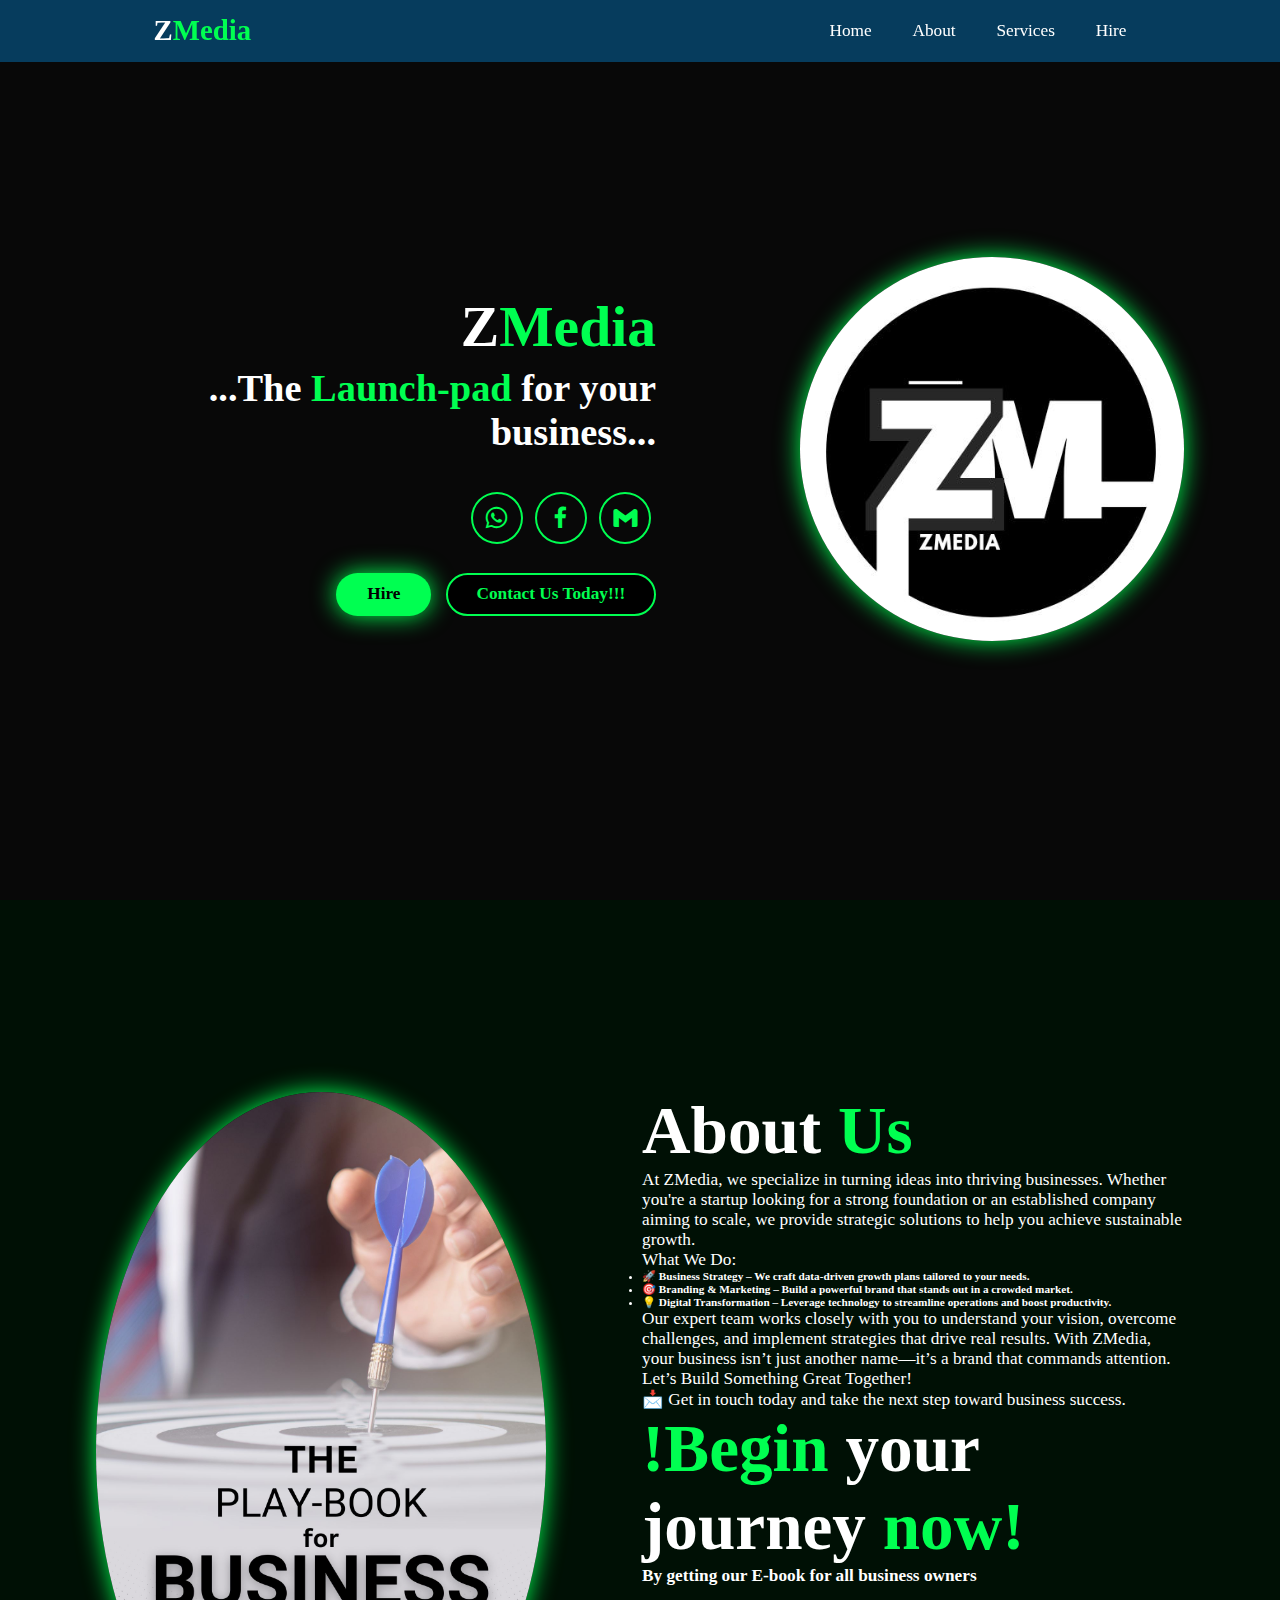
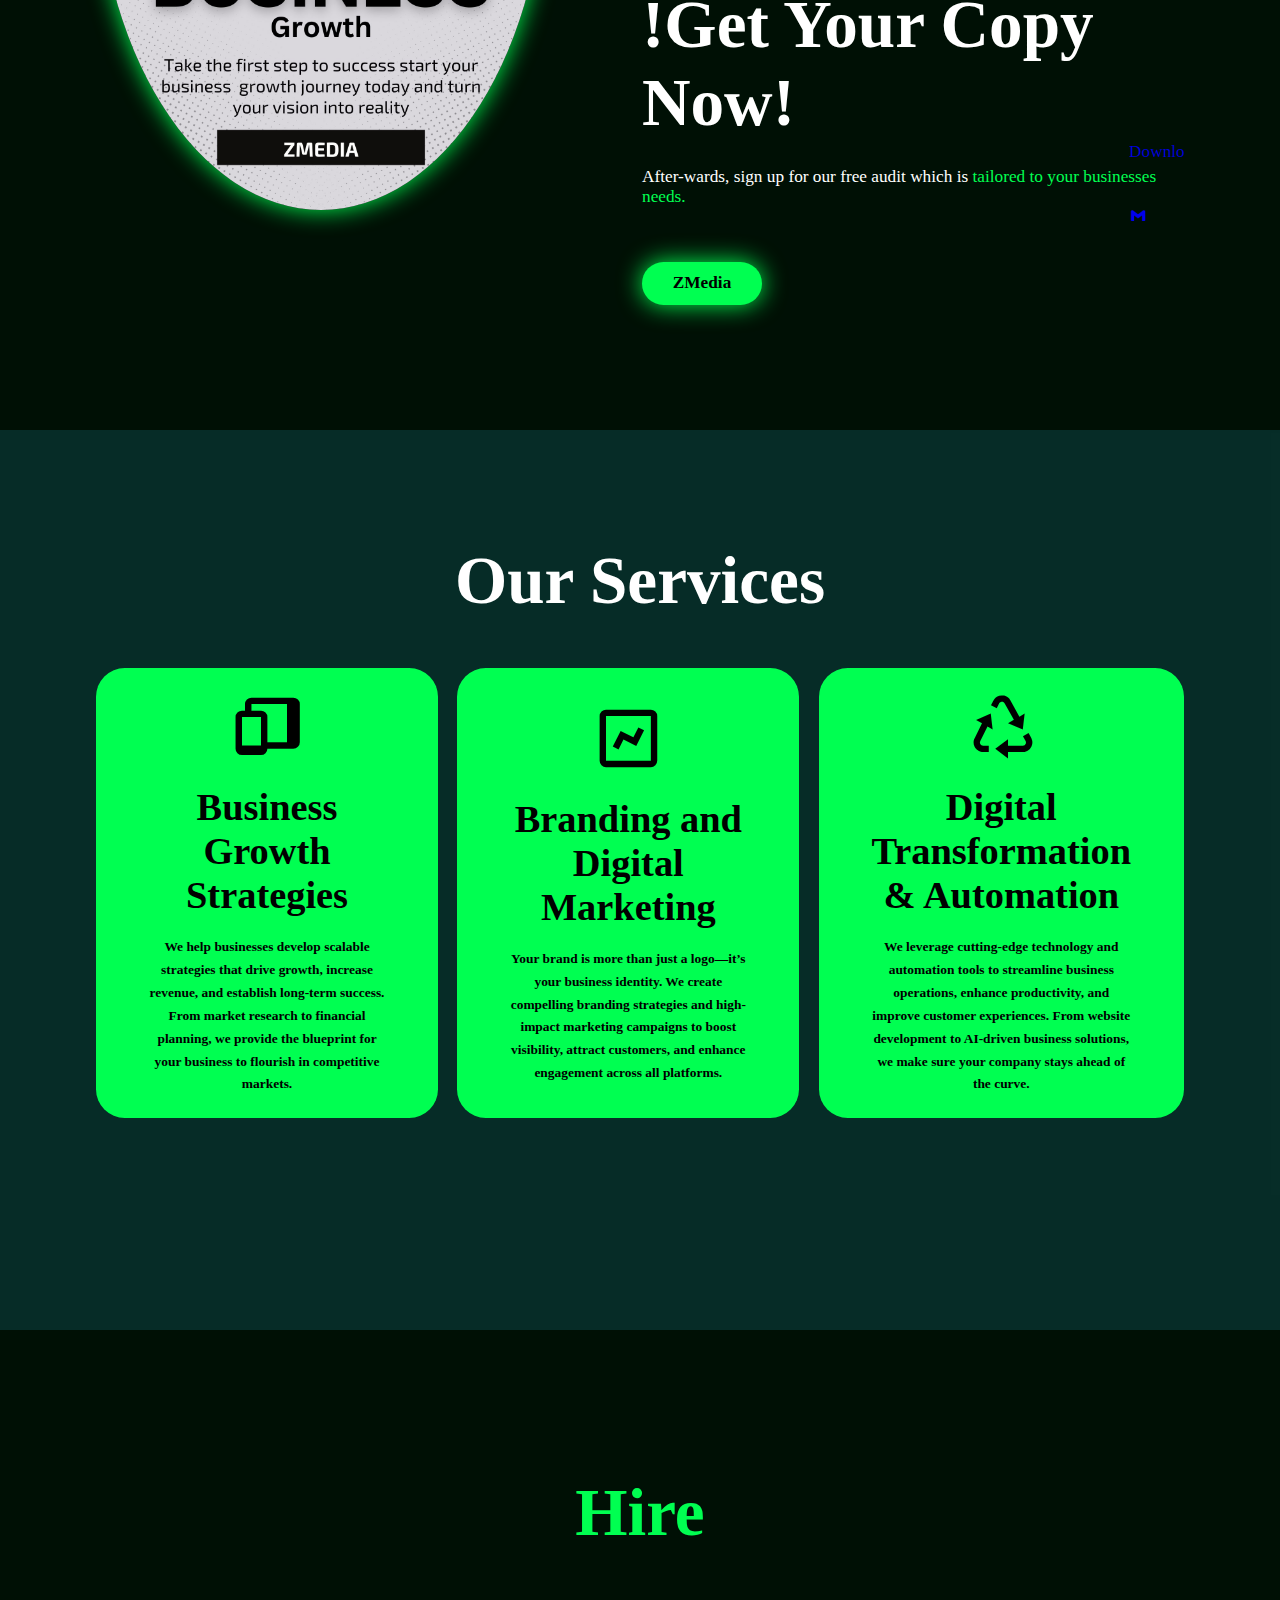
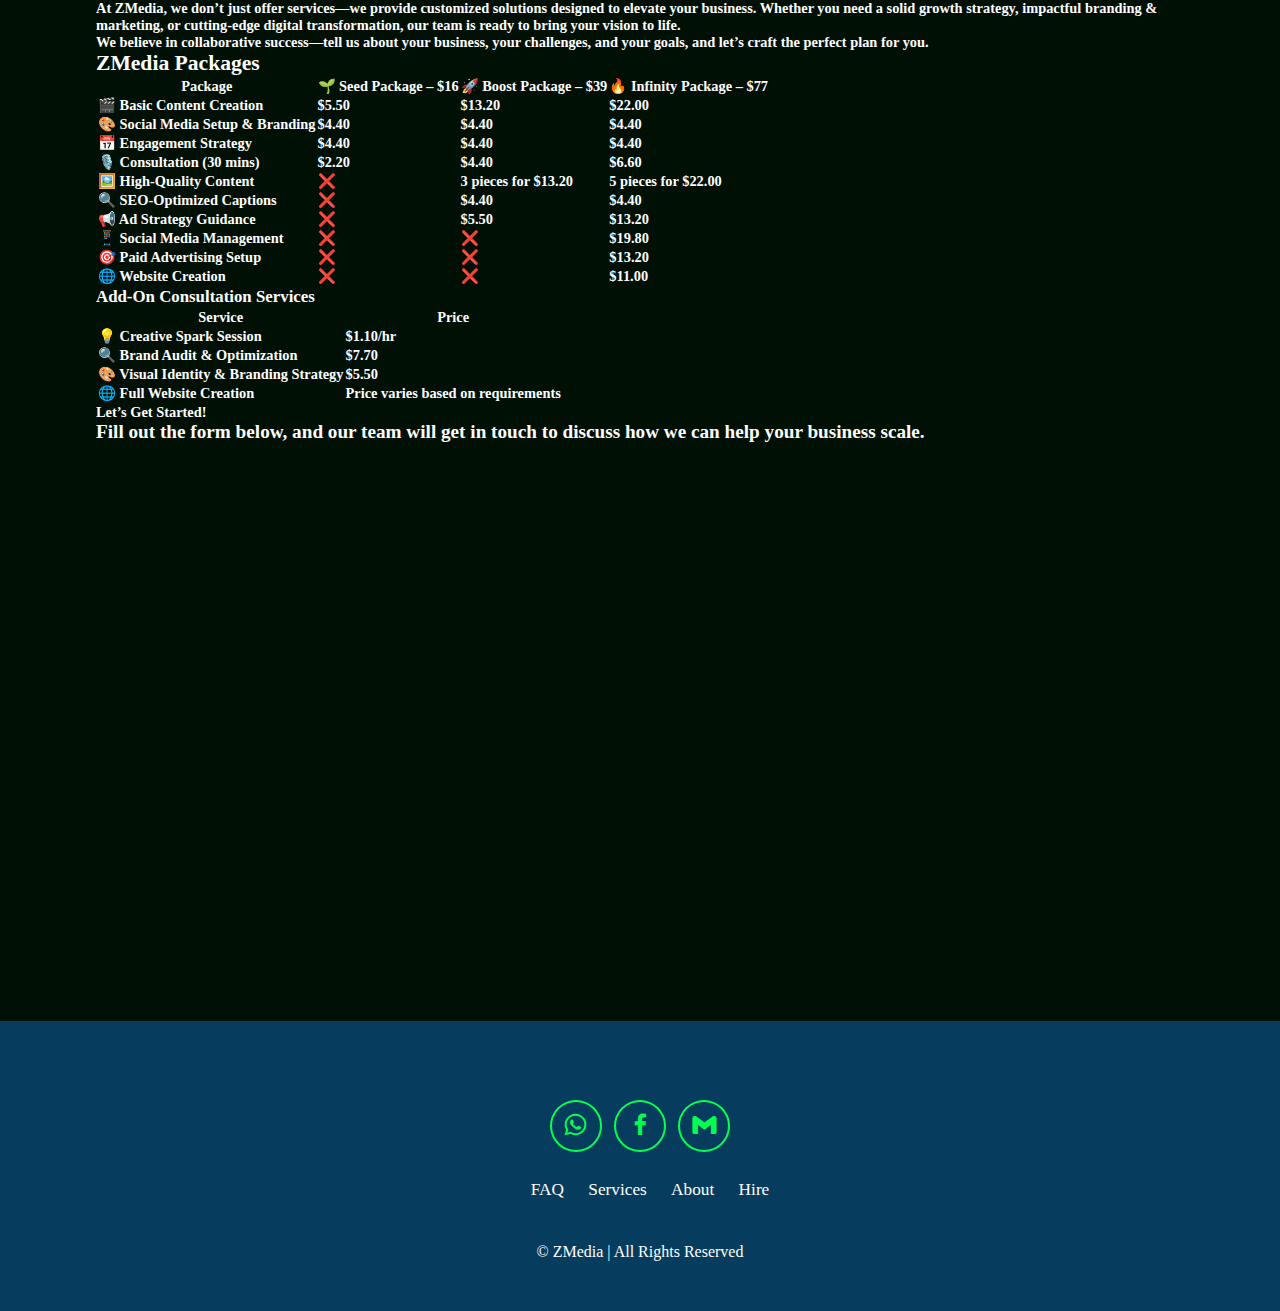
==== index.html @ 34d78269 "index.html" ====
<!DOCTYPE html>
<html lang="en">
  <head>
    <meta charset="UTF-8" />
    <meta name="viewport" 
    content="width=device-width, initial-scale=1">
    <link rel="icon" type="image/png" href="ZMedia Logo.png">
    <title>ZMedia.Official</title>
    <link rel="stylesheet" href="ZMedia_Website_Style.css">
    <link 
    href="https://unpkg.com/boxicons@2.1.4/css/boxicons.min.css"
    rel="stylesheet"
    />
    <meta charset="UTF-8" />
    <meta name="viewport" content="width=device-width, initial-scale=1">
    <meta name="description" content="ZMedia - Helping entrepreneurs, startups, and businesses scale with strategic growth solutions, branding, digital marketing
    ,Business expansion
    ,Market penetration
    ,Revenue growth
    ,Profitability
    ,Customer acquisition
    ,Market share
    ,Sales increase
    ,Product development
    ,Innovation
    ,Strategic partnerships
    ,Mergers and acquisitions
    ,Brand awareness
    ,Digital transformation
    ,Operational efficiency
    ,Supply chain optimization
    ,Customer retention
    ,Competitive advantage
    ,Business diversification
    ,Global expansion
    ,E-commerce growth
    ,Social media marketing
    ,Content marketing
    ,Search engine optimization (SEO)
    ,Customer relationship management (CRM)
    ,Data analytics
    ,Business intelligence
    ,Financial management
    ,Cost reduction
    ,Lean management
    ,Agile methodology
    ,Employee training
    ,Leadership development
    ,Corporate culture
    ,Innovation strategy
    ,Product diversification
    ,Market research
    ,Consumer behavior analysis
    ,Brand positioning
    ,Customer experience
    ,User experience (UX)
    ,Mobile marketing
    ,Affiliate marketing
    ,Influencer marketing
    ,Email marketing
    ,Public relations
    ,Corporate social responsibility (CSR)
    ,Sustainability practices
    ,Risk management
    ,Business continuity planning
    ,Financial forecasting." />
    <meta name="keywords" content="business growth, entrepreneurship, digital marketing, branding, startups, marketing strategy, business consulting, social media marketing, online business, SEO optimization, content marketing, automation, lead generation, website development, business scaling" />
    <meta name="robots" content="index, follow" />
    <meta property="og:title" content="ZMedia - The Launch-pad for Your Business" />
    <meta property="og:description" content="Helping businesses achieve sustainable growth through digital transformation, branding, and marketing strategies." />
    <link rel="icon" type="image/png" href="ZMedia Logo.png">
    <title>ZMedia.Official</title>
    <link rel="stylesheet" href="ZMedia_Website_Style.css">
    <link 
    href="https://unpkg.com/boxicons@2.1.4/css/boxicons.min.css"
    rel="stylesheet"
    />
   
  </head>
  <body>

    <header class="header">
      <a href="#home" class="logo">Z<span>Media</span></a>

      <i class="bx bx-menu" id="menu-icon"></i>

      <nav class="navbar">
        <a href="#home">Home</a>
        <a href="#about">About</a>
        <a href="#services">Services</a>
        <a href="#contact">Hire</a>
      </nav>
    </header>

      <section class="home" id="home">        
        <div class="home-content">
          <h1>Z<span>Media</span></h1>
          <h3>...The <span>Launch-pad</span> for your business...</h3>
          
          <div class="social-icons">
            <a href="https://wa.me/message/CH5K3QECGDTUA1" target="_parent">
              <i class="bx bxl-whatsapp"></i>
            </a>
            <a href="https://www.facebook.com/prfile.php?id=61565703817225" target="_parent">
              <i class="bx bxl-facebook"></i>
            </a>
            <a href="mailto:zmedia.official.001@gmail.com" target="_parent">
              <i class="bx bxl-gmail"></i>
            </a>

          </div>

          <div class="btn-group">
            <a href="#contact" class="btn">Hire</a>
            <a href="#" class="btn">Contact Us Today!!!</a>
          </div> 

        </div>

        <div class="home-img">
          <img class="img" src="ZMedia Logo.png" alt="">
        </div>
      </section>

      <section class="about" id="about">
        <div class="about-img">
          <img class="img" src="1_20250121_141559_0000.jpg" alt="">
        </div>

        <div class="about-content">
          <h2>About <span>Us</span></h2>
          <p>At ZMedia, we specialize in turning ideas into thriving businesses. Whether you're a startup looking for a strong foundation or an established company aiming to scale, we provide strategic solutions to help you achieve sustainable growth.</p>

            <p>What We Do:
            <h3><li>🚀 Business Strategy – We craft data-driven growth plans tailored to your needs.</li>
            <li>🎯 Branding & Marketing – Build a powerful brand that stands out in a crowded market.</li>
            <li>💡 Digital Transformation – Leverage technology to streamline operations and boost productivity.</li></h3></p>
            
            <p>Our expert team works closely with you to understand your vision, overcome challenges, and implement strategies that drive real results. With ZMedia, your business isn’t just another name—it’s a brand that commands attention.</p>
            
            <p>Let’s Build Something Great Together!</p>
            <p>📩 Get in touch today and take the next step toward business success.</p>

            <p><h2><span>!Begin</span> your journey <span>now!</span></h2></p>
            <h3><p>By getting our E-book for all business owners <h2>!Get Your Copy Now!</h2></p>
              <p><marquee><a href="THE PLAYBOOK FOR BUSINESS GROWTH.pdf" download>
                Download Now!
              </a></marquee></p>
            <p>After-wards, sign up for our free audit which is <span>tailored to your businesses needs.</span></p></h3>
            <p><marquee><a href="mailto:zmedia.official.001@gmail.com" target="_parent">
              <i class="bx bxl-gmail"></i>
            </a></marquee></p>
          <a href="#" class="btn">ZMedia</a>
        </div>
      </section>

      <section class="services" id="services">
        <h2 class="heading">Our Services</h2>

        <div class="services-container">
          <div class="service-box">
            <div class="service-info">
              <i class="bx bxs-devices"></i>
              <h4>Business Growth Strategies</h4>
              <p>We help businesses develop scalable strategies that drive growth, increase revenue, and establish long-term success. From market research to financial planning, we provide the blueprint for your business to flourish in competitive markets.</p></div>
          </div>


          <div class="service-box">
            <div class="service-info">
              <i class="bx bx-chart"></i>
              <h4>Branding and Digital Marketing</h4>
              <p>Your brand is more than just a logo—it’s your business identity. We create compelling branding strategies and high-impact marketing campaigns to boost visibility, attract customers, and enhance engagement across all platforms.</div>
          </div>

          <div class="service-box">
            <div class="service-info">
              <i class="bx bx-recycle"></i>
              <h4>Digital Transformation & Automation</h4>
              <p>We leverage cutting-edge technology and automation tools to streamline business operations, enhance productivity, and improve customer experiences. From website development to AI-driven business solutions, we make sure your company stays ahead of the curve.</div>
          </div>
        </div>

      </section>

      <section class="contact" id="contact">
        <h2 class="heading"><span>Hire</span></h2>
        
        <h2><p>At ZMedia, we don’t just offer services—we provide customized solutions designed to elevate your business. Whether you need a solid growth strategy, impactful branding & marketing, or cutting-edge digital transformation, our team is ready to bring your vision to life.</p>

         <p> We believe in collaborative success—tell us about your business, your challenges, and your goals, and let’s craft the perfect plan for you.</p>
         <div> 
          <h2>ZMedia Packages</h2>

          <table>
              <tr>
                  <th>Package</th>
                  <th>🌱 Seed Package – $16</th>
                  <th>🚀 Boost Package – $39</th>
                  <th>🔥 Infinity Package – $77</th>
              </tr>
              <tr>
                  <td>🎬 Basic Content Creation</td>
                  <td>$5.50</td>
                  <td>$13.20</td>
                  <td>$22.00</td>
              </tr>
              <tr>
                  <td>🎨 Social Media Setup & Branding</td>
                  <td>$4.40</td>
                  <td>$4.40</td>
                  <td>$4.40</td>
              </tr>
              <tr>
                  <td>📅 Engagement Strategy</td>
                  <td>$4.40</td>
                  <td>$4.40</td>
                  <td>$4.40</td>
              </tr>
              <tr>
                  <td>🎙️ Consultation (30 mins)</td>
                  <td>$2.20</td>
                  <td>$4.40</td>
                  <td>$6.60</td>
              </tr>
              <tr>
                  <td>🖼️ High-Quality Content</td>
                  <td>❌</td>
                  <td>3 pieces for $13.20</td>
                  <td>5 pieces for $22.00</td>
              </tr>
              <tr>
                  <td>🔍 SEO-Optimized Captions</td>
                  <td>❌</td>
                  <td>$4.40</td>
                  <td>$4.40</td>
              </tr>
              <tr>
                  <td>📢 Ad Strategy Guidance</td>
                  <td>❌</td>
                  <td>$5.50</td>
                  <td>$13.20</td>
              </tr>
              <tr>
                  <td>📱 Social Media Management</td>
                  <td>❌</td>
                  <td>❌</td>
                  <td>$19.80</td>
              </tr>
              <tr>
                  <td>🎯 Paid Advertising Setup</td>
                  <td>❌</td>
                  <td>❌</td>
                  <td>$13.20</td>
              </tr>
              <tr>
                  <td>🌐 Website Creation</td>
                  <td>❌</td>
                  <td>❌</td>
                  <td>$11.00</td>
              </tr>
          </table>
      
          <div class="add-ons">
              <h3>Add-On Consultation Services</h3>
              <table>
                  <tr>
                      <th>Service</th>
                      <th>Price</th>
                  </tr>
                  <tr>
                      <td>💡 Creative Spark Session</td>
                      <td>$1.10/hr</td>
                  </tr>
                  <tr>
                      <td>🔍 Brand Audit & Optimization</td>
                      <td>$7.70</td>
                  </tr>
                  <tr>
                      <td>🎨 Visual Identity & Branding Strategy</td>
                      <td>$5.50</td>
                  </tr>
                  <tr>
                      <td>🌐 Full Website Creation</td>
                      <td>Price varies based on requirements</td>
                  </tr>
              </table>
          </div>
      </div>
</p></div>
          <p><h2>Let’s Get Started!</h2></p>
          <p><h1>Fill out the form below, and our team will get in touch to discuss how we can help your business scale.</h1>
            <iframe width="1050px" height="480px" src="https://forms.office.com/r/uHicLgqrf8?embed=true" frameborder="0" marginwidth="0" marginheight="0" style="border: none; max-width:100%; max-height:100vh" allowfullscreen webkitallowfullscreen mozallowfullscreen msallowfullscreen> </iframe>
            <script src="https://static.elfsight.com/platform/platform.js" async></script>
        <div class="elfsight-app-77acb636-2315-4861-9476-7876c947a035" data-elfsight-app-lazy></div>
      </section>

      <footer class="footer">
        <div class="social-icons">
          <a href="https://wa.me/message/CH5K3QECGDTUA1" target="_parent">
            <i class="bx bxl-whatsapp"></i>
          </a>
          <a href="https://www.facebook.com/prfile.php?id=61565703817225" target="_parent">
            <i class="bx bxl-facebook"></i>
          </a>
          <a href="mailto:zmedia.official.001@gmail.com" target="_parent">
            <i class="bx bxl-gmail"></i>

        </div>

        <ul class="list">
          <li>
            <a href="#">FAQ</a>
          </li>
          <li>
            <a href="#services">Services</a>
          </li>
          <li>
            <a href="#about">About</a>
          </li>
          <li>
            <a href="#contact">Hire</a>
          </li>
        </ul>

        <p class="copyright">
          © ZMedia | All Rights Reserved
        </p>
      </footer>


    <script src="script.js"></script>
  </body>
</html>
---- ZMedia_Website_Style.css ----
*{
  margin: 0;
  padding: 0;
  box-sizing: border-box;
  text-decoration: none;
  border: none;
  outline: none;
  scroll-behavior: smooth;
  font-family: "poppins";
}

html {
  font-size: 60%;
  overflow-x: hidden;
}

:root {
  --bg-color: #080808;
  --second-bg-color: #001005;
  --text-color: white;
  --main-color: #00ff51;
  --sp-color: rgba(5, 78, 123, 0.743);
  --rb-color: rgba(5, 96, 84, 0.418);
}

body{
  background: var(--bg-color);
  color: var(--text-color)
}

.header{
  position: fixed;
  width: 100%;
  top: 0;
  left: 0;
  padding: 1.5rem 12%;
  background: var(--sp-color);
  backdrop-filter: blur(6px);
  display: flex;
  justify-content: space-between;
  align-items: center;
  z-index: 100;
}
#menu-icon{
  font-size: 3.6rem;
  color: var(--main-color);
  display: none;
}

.logo{
  font-size: 3rem;
  color: var(--text-color);
  font-weight: 800;
  cursor: pointer;
  transition: 0.3s ease;
}

.logo:hover{
  transform: scale(1.1);
}

span{
  color: var(--main-color);
}

.navbar a{
  font-size: 1.8rem;
  color: var(--text-color);
  margin-left: 4rem;
  font-weight: 500;
  border-bottom: 3px solid transparent;
  transition: 0.35s ease;
}

.navbar a:hover{
  border-bottom: 3px solid var(--main-color);
  color: var(--main-color);
}

section{
  min-height: 100vh;
  padding: 10rem;
}

.home{
  display: flex;
  align-items: center;
  justify-content: center;
  gap: 15rem;
}

.home-content{
  display: flex;
  flex-direction: column;
  align-items: flex-end;
  text-align: right;
}

.home-content h1{
  font-size: 6rem;
  font-weight: 700;
  margin-top: 1.5rem;
  line-height: 1;
}

.home-content h3{
  font-size: 4rem;
  margin: 1rem 0;
}

.home-content p{
  font-size: 1.5rem;
  font-weight: 500;
  line-height: 1.8;
}

.home-img img{
  width: 30vw;
  border-radius: 50%;
  box-shadow: 0 0 25px var(--main-color);
  transition: 0.4s ease-in-out;
}

.home-img img:hover{
  box-shadow: 0 0 25px var(--main-color),
              0 0 50px var(--main-color),
              0 0 100px var(--main-color);
}

.social-icons a{
  display: inline-flex;
  justify-content: center;
  align-items: center;
  font-size: 3rem;
  padding: 1rem;
  background: transparent;
  border: 2px solid var(--main-color);
  border-radius: 50%;
  color: var(--main-color);
  margin: 3rem 0.5rem;
  transition: 0.3s ease;
}

.social-icons a:hover{
  color: var(--text-color);
  background-color: var(--main-color);
  transform: scale(1.2)translatey(-5px);
  box-shadow: 0 0 25px var(--main-color);
}

.btn-group{
  display: flex;
  gap: 1.5rem;
}

.btn{
  display: inline-block;
  padding: 1rem 3rem;
  background: var(--main-color);
  box-shadow: 0 0 25px var(--main-color);
  border-radius: 3rem;
  font-size: 1.8rem;
  color: black;
  border: 2px solid transparent;
  font-weight: 600;
  transition: 0.3s ease-in-out;
}

.btn:hover{
  transform: scale(1.05);
  box-shadow: 0 0 25px var(--main-color),
              0 0 50px var(--main-color)
}

.btn-group a:nth-of-type(2){
  background-color: black;
  color: var(--main-color);
  border: 2px solid var(--main-color);
  box-shadow: 0 0 25px transparent;
}

.btn-group a:nth-of-type(2):hover{
  box-shadow: 0 0 25px transparent;
  background-color: var(--main-color);
  color: black;
}

.about{
  display: flex;
  justify-content: center;
  padding-top: 15%;
  gap: 10rem;
  background-color: var(--second-bg-color);
}

.about-img img{
  width: 450px;
  border-radius: 50%;
  box-shadow: 0 0 25px var(--main-color);
  transition: 0.4s ease-in-out;
}

.about-img img:hover{
  box-shadow: 0 0 25px var(--main-color),
              0 0 50px var(--main-color),
              0 0 100px var(--main-color);
}

.about-content h2{
  font-size: 7rem;
  text-align: left;
}

.about-content p{
  font-size: 1.8rem;
}

.about-content .btn{
  margin: 3rem 0;
}

::-webkit-scrollbar{
  width: 20px;
}

::-webkit-scrollbar-thumb{
  background-color: var(--main-color);
}

::-webkit-scrollbar-track{
  background-color: var(--bg-color);
}

.heading{
  text-align: center;
  font-size: 7rem;
  margin: 5rem 0;
}

.services{
  background-color: var(--rb-color);
  padding-top: 5%;
  color: black;
}

.services h2{
  color: var(--text-color);
}

.services-container{
  display: flex;
  width: 100%;
  height: 100%;
  align-items: center;
  gap: 2rem;
}

.service-box{
  display: flex;
  justify-content: center;
  align-items: center;
  background-color: var(--main-color);
  height: 450px;
  width: 100%;
  border-radius: 3rem;
  cursor: pointer;
  border: 5px solid transparent;
  transition: 0.4s ease-in-out;
}

.service-box:hover{
  background-color: var(--second-bg-color);
  color: var(--main-color);
  border: 5px solid var(--main-color);
  transform: scale(1.03);
}

.service-info{
  display: flex;
  flex-direction: column;
  text-align: center;
  justify-content: center;
  align-items: center;
  padding: 5rem;
}

.service-info i{
  font-size: 8rem;
}

.service-info h4{
  font-size: 4rem;
  margin: 2rem 0;
  font-weight: 800;
}

.service-info p{
  font-size: 1.4rem;
  font-weight: 600;
  line-height: 1.7;
}

.contact{
  background-color: var(--second-bg-color);
}
.contact h2{
  margin-bottom: rem;
  color: var(--text-color);

}
.contact form{
  display: flex;
  align-items: center;
  justify-content: center;
  gap: 3rem;
  margin: 5rem 0;
  text-align: center;
}
.contact form .input-box input,
.contact form textarea{
  width: 100%;
  padding: 2.5rem;
  font-size: 1.8rem;
  color: var(--text-color);
  background-color: var(--bg-color);
  border-radius: 2rem;
  border: 2px solid var(--main-color);
  margin: 1.5rem;
  resize: none;
}
.footer{
  background-color: var(--sp-color);
  padding: 50px 0;
}

.footer .social-icons{
  text-align: center;
}

.footer ul{
  text-align: center;
  font-size: 1.8rem;
}
.footer ul li{
  display: inline-block;
  margin-left: 20px;
}
.footer ul li a{
  display: inline-block;
  color: white;
  border-bottom: 3px solid transparent;
  transition: 0.3s ease-in-out;
}
.footer ul li a:hover{
  border-bottom: 3px solid var(--main-color);
}
.footer .copyright{
  text-align: center;
  margin-top: 40px;
  font-size: 16px;
}
@media (max-width: 768px){
  .header{
      width: 100%;
      height: 35px;
      justify-content: start;
      padding: 2.12%;
      display: flex;
      align-items: center;
      background-color: #ed0b0edc;
  }    
  .logo{
      font-size: 23px;
      font-weight: 650;     
      padding-left: 5%;
      margin-right: 32%;
  }    
  .navbar a{
      font-size: 1.55rem;
      margin-left: 2rem;
      font-weight: 350;
  }    
  section{
      min-height: 1vh;
      padding: 5rem;        
      padding-left: 5%;                
      padding-right: 5%;
  }
  
  .home{
      display: block;
      gap: 9rem;
      width: 100%;
  }
  
  .home-content{
      display: grid;
      flex-direction: column;
      align-items: center;
      text-align: left;
      line-height: 1.8px;
  }
  
  .home-content h1{
      padding-top: 4px;
      font-size: 26px;
      font-weight: 550;        
      text-align: center;
  }
  
  .home-content h3{
      font-size: 20px;
      font-weight: 550;
      text-align: center;
  }
  
  .home-content p{
      font-size: 1.68rem;
      font-weight: 500;
      width: 100%;
      line-height: 15px;        
      text-align: justify;
  }
  .home-img {
      order: 1;
  }
  
  .home-img img{
      width: 0vw;
      border-radius: 40%;
      
  }    
  .social-icons a{
      font-size: 1.8rem;
      padding: 0.5rem;
      margin: 0.5rem 0.3rem;
      justify-content: center;
      margin-top: 10px;
  }    
  .btn-group{
      gap: 1.5rem;
      padding-top: 2.9%;
  }    
  .btn{
      padding: 1rem 2rem;
      border-radius: 3rem;
      font-size: 1.4rem;
      border: 1.5px solid transparent;
      font-weight: 580;
  }    
  .about{
      display: block;
      justify-content: center;
      padding-top: 11%;
      gap: 1rem;
  }
  
  .about-img img{
      width: 47%;
      border-radius: 20%;
  
  }    
  .about-img{
      display: flex;
      align-items: center;
      justify-content: center;
      margin-top: 0.1px;
  }    
  .about-content h2{
      font-size: 2.5rem;
      padding-top: 5%;
      text-align: center;
  }
  
  .about-content p{
      font-size: 1.36rem;
      text-align: justify;
  }
  
  .about-content .btn{
      margin: 1.3rem 0;
      width: 100px;
  }    
  .heading{
      font-size: 3rem;
      margin: 0.2rem 0rem;
      padding-bottom: 0.1px;
  }    
  .services{
      padding-top: 0.5%;
      margin-left: 0.1%;
  }
  
  .services-container{
     display: flex;
     flex-direction: column; 
     gap: 20px;
     padding-top: 1px;
     
  }
  
  .service-box{
      height: 332px;
      width: 93%;
      border-radius: 2.5rem;
      border: 2px solid transparent;  
  }    
  .service-info{
      display: grid;
  }
  .service-info h4{
      font-size: 2rem;
      margin: 2rem 0;
      font-weight: 750;
  }
  .service-info i{
      font-size: 5.8rem;
  }
  .service-info p{
      font-size: 1.5rem;
      line-height: 25px;
  }
      
  .contact form{
      display: grid;
      gap: 0.5rem;
      margin: 2rem 0;
  }
  .contact form .input-box input,
  .contact form textarea{
      padding: 1.4rem;
      font-size: 1.6rem;
      margin: 0.4rem;
  }

  .footer{
      padding: 10px 0;
  }
  .footer ul{
      text-align: center;
      font-size: 1.7rem;
  }
  .footer .copyright{
      text-align: center;
      margin-top: 20px;
      font-size: 18px;
  }

}
@media (max-width: 662px){
  .header{
      width: 100%;
      height: 35px;
      justify-content: start;
      padding: 2.12%;
      display: flex;
      align-items: center;
      background-color: #fe9ef0b8;
  }    
  .logo{
      font-size: 23px;
      font-weight: 650;     
      padding-left: 5%;
      margin-right: 32%;
  }    
  .navbar a{
      font-size: 1.55rem;
      margin-left: 2rem;
      font-weight: 350;
  }    
  section{
      min-height: 1vh;
      padding: 5rem;        
      padding-left: 5%;                
      padding-right: 5%;
  }
  
  .home{
      display: block;
      gap: 9rem;
      width: 100%;
  }
  
  .home-content{
      display: grid;
      flex-direction: column;
      align-items: center;
      text-align: left;
      line-height: 1.8px;
  }
  
  .home-content h1{
      padding-top: 4px;
      font-size: 26px;
      font-weight: 550;        
      text-align: center;
  }
  
  .home-content h3{
      font-size: 20px;
      font-weight: 550;
      text-align: center;
  }
  
  .home-content p{
      font-size: 1.68rem;
      font-weight: 500;
      width: 100%;
      line-height: 15px;        
      text-align: justify;
  }
  .home-img {
      order: 1;
  }
  
  .home-img img{
      width: 0vw;
      border-radius: 40%;
      
  }    
  .social-icons a{
      font-size: 1.8rem;
      padding: 0.5rem;
      margin: 0.5rem 0.3rem;
      justify-content: center;
      margin-top: 10px;
  }    
  .btn-group{
      gap: 1.5rem;
      padding-top: 2.9%;
  }    
  .btn{
      padding: 1rem 2rem;
      border-radius: 3rem;
      font-size: 1.4rem;
      border: 1.5px solid transparent;
      font-weight: 580;
  }    
  .about{
      display: block;
      justify-content: center;
      padding-top: 11%;
      gap: 1rem;
  }
  
  .about-img img{
      width: 47%;
      border-radius: 20%;
  
  }    
  .about-img{
      display: flex;
      align-items: center;
      justify-content: center;
      margin-top: 0.1px;
  }    
  .about-content h2{
      font-size: 2.5rem;
      padding-top: 5%;
      text-align: center;
  }
  
  .about-content p{
      font-size: 1.36rem;
      text-align: justify;
  }
  
  .about-content .btn{
      margin: 1.3rem 0;
      width: 100px;
  }    
  .heading{
      font-size: 3rem;
      margin: 0.2rem 0rem;
      padding-bottom: 0.1px;
  }    
  .services{
      padding-top: 0.5%;
      margin-left: 0.1%;
  }
  
  .services-container{
     display: flex;
     flex-direction: column; 
     gap: 20px;
     padding-top: 1px;
     
  }
  
  .service-box{
      height: 332px;
      width: 93%;
      border-radius: 2.5rem;
      border: 2px solid transparent;  
  }    
  .service-info{
      display: grid;
  }
  .service-info h4{
      font-size: 2rem;
      margin: 2rem 0;
      font-weight: 750;
  }
  .service-info i{
      font-size: 5.8rem;
  }
  .service-info p{
      font-size: 1.5rem;
      line-height: 25px;
  }
      
  .contact form{
      display: grid;
      gap: 0.5rem;
      margin: 2rem 0;
  }
  .contact form .input-box input,
  .contact form textarea{
      padding: 1.4rem;
      font-size: 1.6rem;
      margin: 0.4rem;
  }

  .footer{
      padding: 10px 0;
  }
  .footer ul{
      text-align: center;
      font-size: 1.7rem;
  }
  .footer .copyright{
      text-align: center;
      margin-top: 20px;
      font-size: 18px;
  }

}
@media (max-width: 604px){
  .header{
      width: 100%;
      height: 42px;
      justify-content: start;
      padding: 2.12%;
      display: flex;
      align-items: center;  
      background-color: #fec99ecc;
  }    
  .logo{
      font-size: 23px;
      font-weight: 650;     
      padding-left: 4%;
      margin-right: 30%;
  }    
  .navbar a{
      font-size: 1.55rem;
      margin-left: 1.3rem;
      font-weight: 350;
  }    
  section{
      min-height: 1vh;
      padding: 5rem;        
      padding-left: 5%;                
      padding-right: 5%;
  }
  
  .home{
      display: block;
      gap: 9rem;
      width: 100%;
  }
  
  .home-content{
      display: grid;
      flex-direction: column;
      align-items: center;
      text-align: left;
      line-height: 1.8px;
  }
  
  .home-content h1{
      padding-top: 4px;
      font-size: 26px;
      font-weight: 550;        
      text-align: center;
  }
  
  .home-content h3{
      font-size: 20px;
      font-weight: 550;
      text-align: center;
  }
  
  .home-content p{
      font-size: 1.68rem;
      font-weight: 500;
      width: 100%;
      line-height: 15px;        
      text-align: justify;
  }
  .home-img {
      order: 1;
  }
  
  .home-img img{
      width: 0vw;
      border-radius: 40%;
      
  }    
  .social-icons a{
      font-size: 1.8rem;
      padding: 0.5rem;
      margin: 0.5rem 0.3rem;
      justify-content: center;
      margin-top: 10px;
  }    
  .btn-group{
      gap: 1.5rem;
      padding-top: 2.9%;
  }    
  .btn{
      padding: 1rem 2rem;
      border-radius: 3rem;
      font-size: 1.4rem;
      border: 1.5px solid transparent;
      font-weight: 580;
  }    
  .about{
      display: block;
      justify-content: center;
      padding-top: 11%;
      gap: 1rem;
  }
  
  .about-img img{
      width: 47%;
      border-radius: 20%;
  
  }    
  .about-img{
      display: flex;
      align-items: center;
      justify-content: center;
      margin-top: 0.1px;
  }    
  .about-content h2{
      font-size: 2.5rem;
      padding-top: 5%;
      text-align: center;
  }
  
  .about-content p{
      font-size: 1.36rem;
      text-align: justify;
  }
  
  .about-content .btn{
      margin: 1.3rem 0;
      width: 100px;
  }    
  .heading{
      font-size: 3rem;
      margin: 0.2rem 0rem;
      padding-bottom: 0.1px;
  }    
  .services{
      padding-top: 0.5%;
      margin-left: 0.1%;
  }
  
  .services-container{
     display: flex;
     flex-direction: column; 
     gap: 20px;
     padding-top: 1px;
     
  }
  
  .service-box{
      height: 332px;
      width: 93%;
      border-radius: 2.5rem;
      border: 2px solid transparent;  
  }    
  .service-info{
      display: grid;
  }
  .service-info h4{
      font-size: 2rem;
      margin: 2rem 0;
      font-weight: 750;
  }
  .service-info i{
      font-size: 5.8rem;
  }
  .service-info p{
      font-size: 1.5rem;
      line-height: 25px;
  }
      
  .contact form{
      display: grid;
      gap: 0.5rem;
      margin: 2rem 0;
  }
  .contact form .input-box input,
  .contact form textarea{
      padding: 1.4rem;
      font-size: 1.6rem;
      margin: 0.4rem;
  }

  .footer{
      padding: 10px 0;
  }
  .footer ul{
      text-align: center;
      font-size: 1.7rem;
  }
  .footer .copyright{
      text-align: center;
      margin-top: 20px;
      font-size: 18px;
  }

}
@media (max-width: 546px){
  .header{
      width: 100%;
      height: 35px;
      justify-content: start;
      padding: 2.12%;
      display: flex;
      align-items: center;
      background-color: #c0c00c74;
  }    
  .logo{
      font-size: 23px;
      font-weight: 650;     
      padding-left: 4%;
      margin-right: 28%;
  }    
  .navbar a{
      font-size: 1.55rem;
      margin-left: 0.8rem;
      font-weight: 350;
  }    
  section{
      min-height: 1vh;
      padding: 5rem;        
      padding-left: 5%;                
      padding-right: 5%;
  }
  
  .home{
      display: block;
      gap: 9rem;
      width: 100%;
  }
  
  .home-content{
      display: grid;
      flex-direction: column;
      align-items: center;
      text-align: left;
      line-height: 1.8px;
  }
  
  .home-content h1{
      padding-top: 4px;
      font-size: 26px;
      font-weight: 550;        
      text-align: center;
  }
  
  .home-content h3{
      font-size: 20px;
      font-weight: 550;
      text-align: center;
  }
  
  .home-content p{
      font-size: 1.68rem;
      font-weight: 500;
      width: 100%;
      line-height: 15px;        
      text-align: justify;
  }
  .home-img {
      order: 1;
  }
  
  .home-img img{
      width: 0vw;
      border-radius: 40%;
      
  }    
  .social-icons a{
      font-size: 1.8rem;
      padding: 0.5rem;
      margin: 0.5rem 0.3rem;
      justify-content: center;
      margin-top: 10px;
  }    
  .btn-group{
      gap: 1.5rem;
      padding-top: 2.9%;
  }    
  .btn{
      padding: 1rem 2rem;
      border-radius: 3rem;
      font-size: 1.4rem;
      border: 1.5px solid transparent;
      font-weight: 580;
  }    
  .about{
      display: block;
      justify-content: center;
      padding-top: 11%;
      gap: 1rem;
  }
  
  .about-img img{
      width: 47%;
      border-radius: 20%;
  
  }    
  .about-img{
      display: flex;
      align-items: center;
      justify-content: center;
      margin-top: 0.1px;
  }    
  .about-content h2{
      font-size: 2.5rem;
      padding-top: 5%;
      text-align: center;
  }
  
  .about-content p{
      font-size: 1.36rem;
      text-align: justify;
  }
  
  .about-content .btn{
      margin: 1.3rem 0;
      width: 100px;
  }    
  .heading{
      font-size: 3rem;
      margin: 0.2rem 0rem;
      padding-bottom: 0.1px;
  }    
  .services{
      padding-top: 0.5%;
      margin-left: 0.1%;
  }
  
  .services-container{
     display: flex;
     flex-direction: column; 
     gap: 20px;
     padding-top: 1px;
     
  }
  
  .service-box{
      height: 332px;
      width: 93%;
      border-radius: 2.5rem;
      border: 2px solid transparent;  
  }    
  .service-info{
      display: grid;
  }
  .service-info h4{
      font-size: 2rem;
      margin: 2rem 0;
      font-weight: 750;
  }
  .service-info i{
      font-size: 5.8rem;
  }
  .service-info p{
      font-size: 1.5rem;
      line-height: 25px;
  }
      
  .contact form{
      display: grid;
      gap: 0.5rem;
      margin: 2rem 0;
  }
  .contact form .input-box input,
  .contact form textarea{
      padding: 1.4rem;
      font-size: 1.6rem;
      margin: 0.4rem;
  }

  .footer{
      padding: 10px 0;
  }
  .footer ul{
      text-align: center;
      font-size: 1.7rem;
  }
  .footer .copyright{
      text-align: center;
      margin-top: 20px;
      font-size: 18px;
  }

}
@media (max-width: 488px){
  .header{
      width: 100%;
      height: 35px;
      justify-content: start;
      padding: 2.12%;
      display: flex;
      align-items: center;
      background-color: #07c59278;
  }    
  .logo{
      font-size: 23px;
      font-weight: 650;     
      padding-left: 4%;
      margin-right: 20%;
  }    
  .navbar a{
      font-size: 1.55rem;
      margin-left: 0.8rem;
      font-weight: 350;
  }    
  section{
      min-height: 1vh;
      padding: 5rem;        
      padding-left: 5%;                
      padding-right: 5%;
  }
  
  .home{
      display: block;
      gap: 9rem;
      width: 100%;
  }
  
  .home-content{
      display: grid;
      flex-direction: column;
      align-items: center;
      text-align: left;
      line-height: 1.8px;
  }
  
  .home-content h1{
      padding-top: 4px;
      font-size: 26px;
      font-weight: 550;        
      text-align: center;
  }
  
  .home-content h3{
      font-size: 20px;
      font-weight: 550;
      text-align: center;
  }
  
  .home-content p{
      font-size: 1.68rem;
      font-weight: 500;
      width: 100%;
      line-height: 15px;        
      text-align: justify;
  }
  .home-img {
      order: 1;
  }
  
  .home-img img{
      width: 0vw;
      border-radius: 40%;
      
  }    
  .social-icons a{
      font-size: 1.8rem;
      padding: 0.5rem;
      margin: 0.5rem 0.3rem;
      justify-content: center;
      margin-top: 10px;
  }    
  .btn-group{
      gap: 1.5rem;
      padding-top: 2.9%;
  }    
  .btn{
      padding: 1rem 2rem;
      border-radius: 3rem;
      font-size: 1.4rem;
      border: 1.5px solid transparent;
      font-weight: 580;
  }    
  .about{
      display: block;
      justify-content: center;
      padding-top: 11%;
      gap: 1rem;
  }
  
  .about-img img{
      width: 47%;
      border-radius: 20%;
  
  }    
  .about-img{
      display: flex;
      align-items: center;
      justify-content: center;
      margin-top: 0.1px;
  }    
  .about-content h2{
      font-size: 2.5rem;
      padding-top: 5%;
      text-align: center;
  }
  
  .about-content p{
      font-size: 1.36rem;
      text-align: justify;
  }
  
  .about-content .btn{
      margin: 1.3rem 0;
      width: 100px;
  }    
  .heading{
      font-size: 3rem;
      margin: 0.2rem 0rem;
      padding-bottom: 0.1px;
  }    
  .services{
      padding-top: 0.5%;
      margin-left: 0.1%;
  }
  
  .services-container{
     display: flex;
     flex-direction: column; 
     gap: 20px;
     padding-top: 1px;
     
  }
  
  .service-box{
      height: 332px;
      width: 93%;
      border-radius: 2.5rem;
      border: 2px solid transparent;  
  }    
  .service-info{
      display: grid;
  }
  .service-info h4{
      font-size: 2rem;
      margin: 2rem 0;
      font-weight: 750;
  }
  .service-info i{
      font-size: 5.8rem;
  }
  .service-info p{
      font-size: 1.5rem;
      line-height: 25px;
  }
      
  .contact form{
      display: grid;
      gap: 0.5rem;
      margin: 2rem 0;
  }
  .contact form .input-box input,
  .contact form textarea{
      padding: 1.4rem;
      font-size: 1.6rem;
      margin: 0.4rem;
  }

  .footer{
      padding: 10px 0;
  }
  .footer ul{
      text-align: center;
      font-size: 1.7rem;
  }
  .footer .copyright{
      text-align: center;
      margin-top: 20px;
      font-size: 18px;
  }

}
@media (max-width: 430px){
  .header{
      width: 100%;
      height: 28px;
      justify-content: start;
      padding: 2%;
      display: flex;
      align-items: center;
      background-color: rgba(17, 239, 24, 0.73);
  }    
  .logo{
      font-size: 21px;
      font-weight: 650;     
      padding-left: 3%;
      margin-right: 20%;
  }    
  .navbar a{
      font-size: 1.3rem;
      margin-left: 0.8rem;
      color: black;
      font-weight: 350;
  }    
  section{
      min-height: 1vh;
      padding: 5rem;        
      padding-left: 5%;                
      padding-right: 5%;
  }
  
  .home{
      display: block;
      gap: 9rem;
      width: 100%;
  }
  
  .home-content{
      display: grid;
      flex-direction: column;
      align-items: center;
      text-align: left;
      line-height: 1.8px;
  }
  
  .home-content h1{
      padding-top: 4px;
      font-size: 20px;
      font-weight: 550;        
      text-align: center;
  }
  
  .home-content h3{
      font-size: 18px;
      font-weight: 550;
      text-align: center;
  }
  
  .home-content p{
      font-size: 1.5rem;
      font-weight: 500;
      width: 100%;
      line-height: 15px;        
      text-align: justify;
  }
  .home-img {
      order: 1;
  }
  
  .home-img img{
      width: 0vw;
      border-radius: 40%;
      
  }    
  .social-icons a{
      font-size: 1.8rem;
      padding: 0.48rem;
      margin: 0.5rem 0.3rem;
      justify-content: center;
  }    
  .btn-group{
      gap: 1.5rem;
      padding-top: 2.9%;
  }    
  .btn{
      padding: 1rem 2rem;
      border-radius: 3rem;
      font-size: 1.2rem;
      border: 1.5px solid transparent;
      font-weight: 580;
  }    
  .about{
      display: block;
      justify-content: center;
      padding-top: 11%;
      gap: 4rem;
  }
  
  .about-img img{
      width: 40%;
      border-radius: 20%;
  
  }    
  .about-img{
      display: flex;
      align-items: center;
      justify-content: center;
  }    
  .about-content h2{
      font-size: 18px;
      padding-top: 5%;
      text-align: left;
  }
  
  .about-content p{
      font-size: 1.29rem;
      text-align: justify;
  }
  
  .about-content .btn{
      margin: 1.3rem 0;
      width: 100px;
  }    
  .heading{
      font-size: 3rem;
      margin: 0.2rem 0rem;
      padding-bottom: 0.1px;
  }    
  .services{
      padding-top: 0.5%;
      margin-left: 0.1%;
  }
  
  .services-container{
     display: flex;
     flex-direction: column; 
     gap: 20px;
     padding-top: 1px;
     
  }
  
  .service-box{
      height: 332px;
      width: 93%;
      border-radius: 2.5rem;
      border: 2px solid transparent;
  }    
  .service-info{
      display: grid;
  }
  
  .service-info i{
      font-size: 5rem;
  }
  
  .service-info h4{
      font-size: 1.5rem;
      margin: 2rem 0;
      font-weight: 750;
  }
  
  .contact form{
      display: grid;
      gap: 0.5rem;
      margin: 2rem 0;
  }
  .contact form .input-box input,
  .contact form textarea{
      padding: 1.4rem;
      font-size: 1.5rem;
      margin: 0.4rem;
  }

  .footer{
      padding: 10px 0;
  }
  .footer ul{
      text-align: center;
      font-size: 1.6rem;
  }
  .footer .copyright{
      text-align: center;
      margin-top: 20px;
      font-size: 14px;
  }

}
@media (max-width: 372px){
  .header{
      width: 100%;
      height: 25px;
      justify-content: start;
      padding: 2%;
      display: flex;
      align-items: center;
      background-color: rgba(12, 193, 12, 0.673);
  }    
  .logo{
      font-size: 18px;
      font-weight: 640;     
      padding-left: 2.6%;
      margin-right: 30%;
  }    
  .navbar a{
      font-size: 1.1rem;
      margin-left: 0.3rem;
      color: black;
      font-weight: 345;
  }    
  section{
      min-height: 0.8vh;
      padding: 4.8rem;        
      padding-left: 4.7%;
      padding-right: 4.7%;
  }
  
  .home{
      display: block;
      gap: 9rem;
      width: 100%;
  }
  
  .home-content{
      display: grid;
      flex-direction: column;
      align-items: center;
      text-align: left;
      line-height: 1.8px;
  }
  
  .home-content h1{
      padding-top: 4px;
      font-size: 18px;
      font-weight: 550;        
      text-align: center;
  }
  
  .home-content h3{
      font-size: 16px;
      font-weight: 550;
      text-align: center;
  }
  
  .home-content p{
      font-size: 1.1rem;
      font-weight: 500;
      width: 100%;
      line-height: 15px;        
      text-align: justify;
  }
     
  .home-img img{
      width: 0.1px;
      border-radius: 40%;
      
  }    
  .social-icons a{
      font-size: 1.2rem;
      padding: 0.48rem;
      margin: 0.5rem 0.3rem;
      justify-content: center;
  }    
  .btn-group{
      gap: 1.5rem;
      padding-top: 2.2%;
  }    
  .btn{
      padding: 0.6rem 1rem;
      border-radius: 3rem;
      font-size: 1.2rem;
      border: 1.2px solid transparent;
      font-weight: 599;
  }    
  .about{
      display: block;
      justify-content: center;
      padding-top: 11%;
      gap: 1rem;
  }
  
  .about-img img{
      width: 37%;
      border-radius: 20%;
  
  }    
  .about-img{
      display: flex;
      align-items: center;
      justify-content: center;
  }    
  .about-content h2{
      font-size: 16.5px;
      padding-top: 5%;
      text-align: left;
  }
  
  .about-content p{
      font-size: 1.23rem;
      text-align: justify;
  }
  
  .about-content .btn{
      padding-left: 25px;
  }    
  .heading{
      font-size: 3rem;
      margin: 0.2rem 0rem;
      padding-bottom: 0.1px;
  }    
  .services{
      padding-top: 0.5%;
      margin-left: 2%;
      margin-right: 2%;
  }
  
  .services-container{
     display: flex;
     flex-direction: column; 
     gap: 15px;
     
  }
  
  .service-box{
      height: 300px;
      width: 100%;
      border-radius: 2.5rem;
      border: 2px solid transparent;
  }    
  .service-info{
      display: grid;
  }
  
  .service-info i{
      font-size: 4.8rem;
      margin-top: 12px;
      margin-bottom: 0.1px;
  }
  .heading{
      font-size: 1.89rem;
  }
  .service-info h4{
      font-size: 1.5rem;
      margin: 2rem 0;
      font-weight: 750;
      margin-top: 2px;
      margin-bottom: 15px;
  }
  .service-info p{
      padding-top: 0.1px;
      font-size: 13.7px;
  }
  .contact{
      padding-top: 3px;
      padding-bottom: 0.1px;
  }
  .contact form{
      display: grid;
      gap: 0.5rem;
      margin: 2rem 0;
  }
  .contact h2{
      padding-bottom: 0px;
  }
  .contact form .input-box input,
  .contact form textarea{
      padding: 1.4rem;
      font-size: 1.2rem;
      margin: 0.4rem;        
      height: 15px;
  }

  .footer{
      padding: 5px 0;
  }
  .footer ul{
      text-align: center;
      font-size: 1.2rem;
  }
  .footer .copyright{
      text-align: center;
      margin-top: 12px;
      font-size: 12px;
  }

}
---- ZMedia_Website_Style.css ----
*{
  margin: 0;
  padding: 0;
  box-sizing: border-box;
  text-decoration: none;
  border: none;
  outline: none;
  scroll-behavior: smooth;
  font-family: "poppins";
}

html {
  font-size: 60%;
  overflow-x: hidden;
}

:root {
  --bg-color: #080808;
  --second-bg-color: #001005;
  --text-color: white;
  --main-color: #00ff51;
  --sp-color: rgba(5, 78, 123, 0.743);
  --rb-color: rgba(5, 96, 84, 0.418);
}

body{
  background: var(--bg-color);
  color: var(--text-color)
}

.header{
  position: fixed;
  width: 100%;
  top: 0;
  left: 0;
  padding: 1.5rem 12%;
  background: var(--sp-color);
  backdrop-filter: blur(6px);
  display: flex;
  justify-content: space-between;
  align-items: center;
  z-index: 100;
}
#menu-icon{
  font-size: 3.6rem;
  color: var(--main-color);
  display: none;
}

.logo{
  font-size: 3rem;
  color: var(--text-color);
  font-weight: 800;
  cursor: pointer;
  transition: 0.3s ease;
}

.logo:hover{
  transform: scale(1.1);
}

span{
  color: var(--main-color);
}

.navbar a{
  font-size: 1.8rem;
  color: var(--text-color);
  margin-left: 4rem;
  font-weight: 500;
  border-bottom: 3px solid transparent;
  transition: 0.35s ease;
}

.navbar a:hover{
  border-bottom: 3px solid var(--main-color);
  color: var(--main-color);
}

section{
  min-height: 100vh;
  padding: 10rem;
}

.home{
  display: flex;
  align-items: center;
  justify-content: center;
  gap: 15rem;
}

.home-content{
  display: flex;
  flex-direction: column;
  align-items: flex-end;
  text-align: right;
}

.home-content h1{
  font-size: 6rem;
  font-weight: 700;
  margin-top: 1.5rem;
  line-height: 1;
}

.home-content h3{
  font-size: 4rem;
  margin: 1rem 0;
}

.home-content p{
  font-size: 1.5rem;
  font-weight: 500;
  line-height: 1.8;
}

.home-img img{
  width: 30vw;
  border-radius: 50%;
  box-shadow: 0 0 25px var(--main-color);
  transition: 0.4s ease-in-out;
}

.home-img img:hover{
  box-shadow: 0 0 25px var(--main-color),
              0 0 50px var(--main-color),
              0 0 100px var(--main-color);
}

.social-icons a{
  display: inline-flex;
  justify-content: center;
  align-items: center;
  font-size: 3rem;
  padding: 1rem;
  background: transparent;
  border: 2px solid var(--main-color);
  border-radius: 50%;
  color: var(--main-color);
  margin: 3rem 0.5rem;
  transition: 0.3s ease;
}

.social-icons a:hover{
  color: var(--text-color);
  background-color: var(--main-color);
  transform: scale(1.2)translatey(-5px);
  box-shadow: 0 0 25px var(--main-color);
}

.btn-group{
  display: flex;
  gap: 1.5rem;
}

.btn{
  display: inline-block;
  padding: 1rem 3rem;
  background: var(--main-color);
  box-shadow: 0 0 25px var(--main-color);
  border-radius: 3rem;
  font-size: 1.8rem;
  color: black;
  border: 2px solid transparent;
  font-weight: 600;
  transition: 0.3s ease-in-out;
}

.btn:hover{
  transform: scale(1.05);
  box-shadow: 0 0 25px var(--main-color),
              0 0 50px var(--main-color)
}

.btn-group a:nth-of-type(2){
  background-color: black;
  color: var(--main-color);
  border: 2px solid var(--main-color);
  box-shadow: 0 0 25px transparent;
}

.btn-group a:nth-of-type(2):hover{
  box-shadow: 0 0 25px transparent;
  background-color: var(--main-color);
  color: black;
}

.about{
  display: flex;
  justify-content: center;
  padding-top: 15%;
  gap: 10rem;
  background-color: var(--second-bg-color);
}

.about-img img{
  width: 450px;
  border-radius: 50%;
  box-shadow: 0 0 25px var(--main-color);
  transition: 0.4s ease-in-out;
}

.about-img img:hover{
  box-shadow: 0 0 25px var(--main-color),
              0 0 50px var(--main-color),
              0 0 100px var(--main-color);
}

.about-content h2{
  font-size: 7rem;
  text-align: left;
}

.about-content p{
  font-size: 1.8rem;
}

.about-content .btn{
  margin: 3rem 0;
}

::-webkit-scrollbar{
  width: 20px;
}

::-webkit-scrollbar-thumb{
  background-color: var(--main-color);
}

::-webkit-scrollbar-track{
  background-color: var(--bg-color);
}

.heading{
  text-align: center;
  font-size: 7rem;
  margin: 5rem 0;
}

.services{
  background-color: var(--rb-color);
  padding-top: 5%;
  color: black;
}

.services h2{
  color: var(--text-color);
}

.services-container{
  display: flex;
  width: 100%;
  height: 100%;
  align-items: center;
  gap: 2rem;
}

.service-box{
  display: flex;
  justify-content: center;
  align-items: center;
  background-color: var(--main-color);
  height: 450px;
  width: 100%;
  border-radius: 3rem;
  cursor: pointer;
  border: 5px solid transparent;
  transition: 0.4s ease-in-out;
}

.service-box:hover{
  background-color: var(--second-bg-color);
  color: var(--main-color);
  border: 5px solid var(--main-color);
  transform: scale(1.03);
}

.service-info{
  display: flex;
  flex-direction: column;
  text-align: center;
  justify-content: center;
  align-items: center;
  padding: 5rem;
}

.service-info i{
  font-size: 8rem;
}

.service-info h4{
  font-size: 4rem;
  margin: 2rem 0;
  font-weight: 800;
}

.service-info p{
  font-size: 1.4rem;
  font-weight: 600;
  line-height: 1.7;
}

.contact{
  background-color: var(--second-bg-color);
}
.contact h2{
  margin-bottom: rem;
  color: var(--text-color);

}
.contact form{
  display: flex;
  align-items: center;
  justify-content: center;
  gap: 3rem;
  margin: 5rem 0;
  text-align: center;
}
.contact form .input-box input,
.contact form textarea{
  width: 100%;
  padding: 2.5rem;
  font-size: 1.8rem;
  color: var(--text-color);
  background-color: var(--bg-color);
  border-radius: 2rem;
  border: 2px solid var(--main-color);
  margin: 1.5rem;
  resize: none;
}
.footer{
  background-color: var(--sp-color);
  padding: 50px 0;
}

.footer .social-icons{
  text-align: center;
}

.footer ul{
  text-align: center;
  font-size: 1.8rem;
}
.footer ul li{
  display: inline-block;
  margin-left: 20px;
}
.footer ul li a{
  display: inline-block;
  color: white;
  border-bottom: 3px solid transparent;
  transition: 0.3s ease-in-out;
}
.footer ul li a:hover{
  border-bottom: 3px solid var(--main-color);
}
.footer .copyright{
  text-align: center;
  margin-top: 40px;
  font-size: 16px;
}
@media (max-width: 768px){
  .header{
      width: 100%;
      height: 35px;
      justify-content: start;
      padding: 2.12%;
      display: flex;
      align-items: center;
      background-color: #ed0b0edc;
  }    
  .logo{
      font-size: 23px;
      font-weight: 650;     
      padding-left: 5%;
      margin-right: 32%;
  }    
  .navbar a{
      font-size: 1.55rem;
      margin-left: 2rem;
      font-weight: 350;
  }    
  section{
      min-height: 1vh;
      padding: 5rem;        
      padding-left: 5%;                
      padding-right: 5%;
  }
  
  .home{
      display: block;
      gap: 9rem;
      width: 100%;
  }
  
  .home-content{
      display: grid;
      flex-direction: column;
      align-items: center;
      text-align: left;
      line-height: 1.8px;
  }
  
  .home-content h1{
      padding-top: 4px;
      font-size: 26px;
      font-weight: 550;        
      text-align: center;
  }
  
  .home-content h3{
      font-size: 20px;
      font-weight: 550;
      text-align: center;
  }
  
  .home-content p{
      font-size: 1.68rem;
      font-weight: 500;
      width: 100%;
      line-height: 15px;        
      text-align: justify;
  }
  .home-img {
      order: 1;
  }
  
  .home-img img{
      width: 0vw;
      border-radius: 40%;
      
  }    
  .social-icons a{
      font-size: 1.8rem;
      padding: 0.5rem;
      margin: 0.5rem 0.3rem;
      justify-content: center;
      margin-top: 10px;
  }    
  .btn-group{
      gap: 1.5rem;
      padding-top: 2.9%;
  }    
  .btn{
      padding: 1rem 2rem;
      border-radius: 3rem;
      font-size: 1.4rem;
      border: 1.5px solid transparent;
      font-weight: 580;
  }    
  .about{
      display: block;
      justify-content: center;
      padding-top: 11%;
      gap: 1rem;
  }
  
  .about-img img{
      width: 47%;
      border-radius: 20%;
  
  }    
  .about-img{
      display: flex;
      align-items: center;
      justify-content: center;
      margin-top: 0.1px;
  }    
  .about-content h2{
      font-size: 2.5rem;
      padding-top: 5%;
      text-align: center;
  }
  
  .about-content p{
      font-size: 1.36rem;
      text-align: justify;
  }
  
  .about-content .btn{
      margin: 1.3rem 0;
      width: 100px;
  }    
  .heading{
      font-size: 3rem;
      margin: 0.2rem 0rem;
      padding-bottom: 0.1px;
  }    
  .services{
      padding-top: 0.5%;
      margin-left: 0.1%;
  }
  
  .services-container{
     display: flex;
     flex-direction: column; 
     gap: 20px;
     padding-top: 1px;
     
  }
  
  .service-box{
      height: 332px;
      width: 93%;
      border-radius: 2.5rem;
      border: 2px solid transparent;  
  }    
  .service-info{
      display: grid;
  }
  .service-info h4{
      font-size: 2rem;
      margin: 2rem 0;
      font-weight: 750;
  }
  .service-info i{
      font-size: 5.8rem;
  }
  .service-info p{
      font-size: 1.5rem;
      line-height: 25px;
  }
      
  .contact form{
      display: grid;
      gap: 0.5rem;
      margin: 2rem 0;
  }
  .contact form .input-box input,
  .contact form textarea{
      padding: 1.4rem;
      font-size: 1.6rem;
      margin: 0.4rem;
  }

  .footer{
      padding: 10px 0;
  }
  .footer ul{
      text-align: center;
      font-size: 1.7rem;
  }
  .footer .copyright{
      text-align: center;
      margin-top: 20px;
      font-size: 18px;
  }

}
@media (max-width: 662px){
  .header{
      width: 100%;
      height: 35px;
      justify-content: start;
      padding: 2.12%;
      display: flex;
      align-items: center;
      background-color: #fe9ef0b8;
  }    
  .logo{
      font-size: 23px;
      font-weight: 650;     
      padding-left: 5%;
      margin-right: 32%;
  }    
  .navbar a{
      font-size: 1.55rem;
      margin-left: 2rem;
      font-weight: 350;
  }    
  section{
      min-height: 1vh;
      padding: 5rem;        
      padding-left: 5%;                
      padding-right: 5%;
  }
  
  .home{
      display: block;
      gap: 9rem;
      width: 100%;
  }
  
  .home-content{
      display: grid;
      flex-direction: column;
      align-items: center;
      text-align: left;
      line-height: 1.8px;
  }
  
  .home-content h1{
      padding-top: 4px;
      font-size: 26px;
      font-weight: 550;        
      text-align: center;
  }
  
  .home-content h3{
      font-size: 20px;
      font-weight: 550;
      text-align: center;
  }
  
  .home-content p{
      font-size: 1.68rem;
      font-weight: 500;
      width: 100%;
      line-height: 15px;        
      text-align: justify;
  }
  .home-img {
      order: 1;
  }
  
  .home-img img{
      width: 0vw;
      border-radius: 40%;
      
  }    
  .social-icons a{
      font-size: 1.8rem;
      padding: 0.5rem;
      margin: 0.5rem 0.3rem;
      justify-content: center;
      margin-top: 10px;
  }    
  .btn-group{
      gap: 1.5rem;
      padding-top: 2.9%;
  }    
  .btn{
      padding: 1rem 2rem;
      border-radius: 3rem;
      font-size: 1.4rem;
      border: 1.5px solid transparent;
      font-weight: 580;
  }    
  .about{
      display: block;
      justify-content: center;
      padding-top: 11%;
      gap: 1rem;
  }
  
  .about-img img{
      width: 47%;
      border-radius: 20%;
  
  }    
  .about-img{
      display: flex;
      align-items: center;
      justify-content: center;
      margin-top: 0.1px;
  }    
  .about-content h2{
      font-size: 2.5rem;
      padding-top: 5%;
      text-align: center;
  }
  
  .about-content p{
      font-size: 1.36rem;
      text-align: justify;
  }
  
  .about-content .btn{
      margin: 1.3rem 0;
      width: 100px;
  }    
  .heading{
      font-size: 3rem;
      margin: 0.2rem 0rem;
      padding-bottom: 0.1px;
  }    
  .services{
      padding-top: 0.5%;
      margin-left: 0.1%;
  }
  
  .services-container{
     display: flex;
     flex-direction: column; 
     gap: 20px;
     padding-top: 1px;
     
  }
  
  .service-box{
      height: 332px;
      width: 93%;
      border-radius: 2.5rem;
      border: 2px solid transparent;  
  }    
  .service-info{
      display: grid;
  }
  .service-info h4{
      font-size: 2rem;
      margin: 2rem 0;
      font-weight: 750;
  }
  .service-info i{
      font-size: 5.8rem;
  }
  .service-info p{
      font-size: 1.5rem;
      line-height: 25px;
  }
      
  .contact form{
      display: grid;
      gap: 0.5rem;
      margin: 2rem 0;
  }
  .contact form .input-box input,
  .contact form textarea{
      padding: 1.4rem;
      font-size: 1.6rem;
      margin: 0.4rem;
  }

  .footer{
      padding: 10px 0;
  }
  .footer ul{
      text-align: center;
      font-size: 1.7rem;
  }
  .footer .copyright{
      text-align: center;
      margin-top: 20px;
      font-size: 18px;
  }

}
@media (max-width: 604px){
  .header{
      width: 100%;
      height: 42px;
      justify-content: start;
      padding: 2.12%;
      display: flex;
      align-items: center;  
      background-color: #fec99ecc;
  }    
  .logo{
      font-size: 23px;
      font-weight: 650;     
      padding-left: 4%;
      margin-right: 30%;
  }    
  .navbar a{
      font-size: 1.55rem;
      margin-left: 1.3rem;
      font-weight: 350;
  }    
  section{
      min-height: 1vh;
      padding: 5rem;        
      padding-left: 5%;                
      padding-right: 5%;
  }
  
  .home{
      display: block;
      gap: 9rem;
      width: 100%;
  }
  
  .home-content{
      display: grid;
      flex-direction: column;
      align-items: center;
      text-align: left;
      line-height: 1.8px;
  }
  
  .home-content h1{
      padding-top: 4px;
      font-size: 26px;
      font-weight: 550;        
      text-align: center;
  }
  
  .home-content h3{
      font-size: 20px;
      font-weight: 550;
      text-align: center;
  }
  
  .home-content p{
      font-size: 1.68rem;
      font-weight: 500;
      width: 100%;
      line-height: 15px;        
      text-align: justify;
  }
  .home-img {
      order: 1;
  }
  
  .home-img img{
      width: 0vw;
      border-radius: 40%;
      
  }    
  .social-icons a{
      font-size: 1.8rem;
      padding: 0.5rem;
      margin: 0.5rem 0.3rem;
      justify-content: center;
      margin-top: 10px;
  }    
  .btn-group{
      gap: 1.5rem;
      padding-top: 2.9%;
  }    
  .btn{
      padding: 1rem 2rem;
      border-radius: 3rem;
      font-size: 1.4rem;
      border: 1.5px solid transparent;
      font-weight: 580;
  }    
  .about{
      display: block;
      justify-content: center;
      padding-top: 11%;
      gap: 1rem;
  }
  
  .about-img img{
      width: 47%;
      border-radius: 20%;
  
  }    
  .about-img{
      display: flex;
      align-items: center;
      justify-content: center;
      margin-top: 0.1px;
  }    
  .about-content h2{
      font-size: 2.5rem;
      padding-top: 5%;
      text-align: center;
  }
  
  .about-content p{
      font-size: 1.36rem;
      text-align: justify;
  }
  
  .about-content .btn{
      margin: 1.3rem 0;
      width: 100px;
  }    
  .heading{
      font-size: 3rem;
      margin: 0.2rem 0rem;
      padding-bottom: 0.1px;
  }    
  .services{
      padding-top: 0.5%;
      margin-left: 0.1%;
  }
  
  .services-container{
     display: flex;
     flex-direction: column; 
     gap: 20px;
     padding-top: 1px;
     
  }
  
  .service-box{
      height: 332px;
      width: 93%;
      border-radius: 2.5rem;
      border: 2px solid transparent;  
  }    
  .service-info{
      display: grid;
  }
  .service-info h4{
      font-size: 2rem;
      margin: 2rem 0;
      font-weight: 750;
  }
  .service-info i{
      font-size: 5.8rem;
  }
  .service-info p{
      font-size: 1.5rem;
      line-height: 25px;
  }
      
  .contact form{
      display: grid;
      gap: 0.5rem;
      margin: 2rem 0;
  }
  .contact form .input-box input,
  .contact form textarea{
      padding: 1.4rem;
      font-size: 1.6rem;
      margin: 0.4rem;
  }

  .footer{
      padding: 10px 0;
  }
  .footer ul{
      text-align: center;
      font-size: 1.7rem;
  }
  .footer .copyright{
      text-align: center;
      margin-top: 20px;
      font-size: 18px;
  }

}
@media (max-width: 546px){
  .header{
      width: 100%;
      height: 35px;
      justify-content: start;
      padding: 2.12%;
      display: flex;
      align-items: center;
      background-color: #c0c00c74;
  }    
  .logo{
      font-size: 23px;
      font-weight: 650;     
      padding-left: 4%;
      margin-right: 28%;
  }    
  .navbar a{
      font-size: 1.55rem;
      margin-left: 0.8rem;
      font-weight: 350;
  }    
  section{
      min-height: 1vh;
      padding: 5rem;        
      padding-left: 5%;                
      padding-right: 5%;
  }
  
  .home{
      display: block;
      gap: 9rem;
      width: 100%;
  }
  
  .home-content{
      display: grid;
      flex-direction: column;
      align-items: center;
      text-align: left;
      line-height: 1.8px;
  }
  
  .home-content h1{
      padding-top: 4px;
      font-size: 26px;
      font-weight: 550;        
      text-align: center;
  }
  
  .home-content h3{
      font-size: 20px;
      font-weight: 550;
      text-align: center;
  }
  
  .home-content p{
      font-size: 1.68rem;
      font-weight: 500;
      width: 100%;
      line-height: 15px;        
      text-align: justify;
  }
  .home-img {
      order: 1;
  }
  
  .home-img img{
      width: 0vw;
      border-radius: 40%;
      
  }    
  .social-icons a{
      font-size: 1.8rem;
      padding: 0.5rem;
      margin: 0.5rem 0.3rem;
      justify-content: center;
      margin-top: 10px;
  }    
  .btn-group{
      gap: 1.5rem;
      padding-top: 2.9%;
  }    
  .btn{
      padding: 1rem 2rem;
      border-radius: 3rem;
      font-size: 1.4rem;
      border: 1.5px solid transparent;
      font-weight: 580;
  }    
  .about{
      display: block;
      justify-content: center;
      padding-top: 11%;
      gap: 1rem;
  }
  
  .about-img img{
      width: 47%;
      border-radius: 20%;
  
  }    
  .about-img{
      display: flex;
      align-items: center;
      justify-content: center;
      margin-top: 0.1px;
  }    
  .about-content h2{
      font-size: 2.5rem;
      padding-top: 5%;
      text-align: center;
  }
  
  .about-content p{
      font-size: 1.36rem;
      text-align: justify;
  }
  
  .about-content .btn{
      margin: 1.3rem 0;
      width: 100px;
  }    
  .heading{
      font-size: 3rem;
      margin: 0.2rem 0rem;
      padding-bottom: 0.1px;
  }    
  .services{
      padding-top: 0.5%;
      margin-left: 0.1%;
  }
  
  .services-container{
     display: flex;
     flex-direction: column; 
     gap: 20px;
     padding-top: 1px;
     
  }
  
  .service-box{
      height: 332px;
      width: 93%;
      border-radius: 2.5rem;
      border: 2px solid transparent;  
  }    
  .service-info{
      display: grid;
  }
  .service-info h4{
      font-size: 2rem;
      margin: 2rem 0;
      font-weight: 750;
  }
  .service-info i{
      font-size: 5.8rem;
  }
  .service-info p{
      font-size: 1.5rem;
      line-height: 25px;
  }
      
  .contact form{
      display: grid;
      gap: 0.5rem;
      margin: 2rem 0;
  }
  .contact form .input-box input,
  .contact form textarea{
      padding: 1.4rem;
      font-size: 1.6rem;
      margin: 0.4rem;
  }

  .footer{
      padding: 10px 0;
  }
  .footer ul{
      text-align: center;
      font-size: 1.7rem;
  }
  .footer .copyright{
      text-align: center;
      margin-top: 20px;
      font-size: 18px;
  }

}
@media (max-width: 488px){
  .header{
      width: 100%;
      height: 35px;
      justify-content: start;
      padding: 2.12%;
      display: flex;
      align-items: center;
      background-color: #07c59278;
  }    
  .logo{
      font-size: 23px;
      font-weight: 650;     
      padding-left: 4%;
      margin-right: 20%;
  }    
  .navbar a{
      font-size: 1.55rem;
      margin-left: 0.8rem;
      font-weight: 350;
  }    
  section{
      min-height: 1vh;
      padding: 5rem;        
      padding-left: 5%;                
      padding-right: 5%;
  }
  
  .home{
      display: block;
      gap: 9rem;
      width: 100%;
  }
  
  .home-content{
      display: grid;
      flex-direction: column;
      align-items: center;
      text-align: left;
      line-height: 1.8px;
  }
  
  .home-content h1{
      padding-top: 4px;
      font-size: 26px;
      font-weight: 550;        
      text-align: center;
  }
  
  .home-content h3{
      font-size: 20px;
      font-weight: 550;
      text-align: center;
  }
  
  .home-content p{
      font-size: 1.68rem;
      font-weight: 500;
      width: 100%;
      line-height: 15px;        
      text-align: justify;
  }
  .home-img {
      order: 1;
  }
  
  .home-img img{
      width: 0vw;
      border-radius: 40%;
      
  }    
  .social-icons a{
      font-size: 1.8rem;
      padding: 0.5rem;
      margin: 0.5rem 0.3rem;
      justify-content: center;
      margin-top: 10px;
  }    
  .btn-group{
      gap: 1.5rem;
      padding-top: 2.9%;
  }    
  .btn{
      padding: 1rem 2rem;
      border-radius: 3rem;
      font-size: 1.4rem;
      border: 1.5px solid transparent;
      font-weight: 580;
  }    
  .about{
      display: block;
      justify-content: center;
      padding-top: 11%;
      gap: 1rem;
  }
  
  .about-img img{
      width: 47%;
      border-radius: 20%;
  
  }    
  .about-img{
      display: flex;
      align-items: center;
      justify-content: center;
      margin-top: 0.1px;
  }    
  .about-content h2{
      font-size: 2.5rem;
      padding-top: 5%;
      text-align: center;
  }
  
  .about-content p{
      font-size: 1.36rem;
      text-align: justify;
  }
  
  .about-content .btn{
      margin: 1.3rem 0;
      width: 100px;
  }    
  .heading{
      font-size: 3rem;
      margin: 0.2rem 0rem;
      padding-bottom: 0.1px;
  }    
  .services{
      padding-top: 0.5%;
      margin-left: 0.1%;
  }
  
  .services-container{
     display: flex;
     flex-direction: column; 
     gap: 20px;
     padding-top: 1px;
     
  }
  
  .service-box{
      height: 332px;
      width: 93%;
      border-radius: 2.5rem;
      border: 2px solid transparent;  
  }    
  .service-info{
      display: grid;
  }
  .service-info h4{
      font-size: 2rem;
      margin: 2rem 0;
      font-weight: 750;
  }
  .service-info i{
      font-size: 5.8rem;
  }
  .service-info p{
      font-size: 1.5rem;
      line-height: 25px;
  }
      
  .contact form{
      display: grid;
      gap: 0.5rem;
      margin: 2rem 0;
  }
  .contact form .input-box input,
  .contact form textarea{
      padding: 1.4rem;
      font-size: 1.6rem;
      margin: 0.4rem;
  }

  .footer{
      padding: 10px 0;
  }
  .footer ul{
      text-align: center;
      font-size: 1.7rem;
  }
  .footer .copyright{
      text-align: center;
      margin-top: 20px;
      font-size: 18px;
  }

}
@media (max-width: 430px){
  .header{
      width: 100%;
      height: 28px;
      justify-content: start;
      padding: 2%;
      display: flex;
      align-items: center;
      background-color: rgba(17, 239, 24, 0.73);
  }    
  .logo{
      font-size: 21px;
      font-weight: 650;     
      padding-left: 3%;
      margin-right: 20%;
  }    
  .navbar a{
      font-size: 1.3rem;
      margin-left: 0.8rem;
      color: black;
      font-weight: 350;
  }    
  section{
      min-height: 1vh;
      padding: 5rem;        
      padding-left: 5%;                
      padding-right: 5%;
  }
  
  .home{
      display: block;
      gap: 9rem;
      width: 100%;
  }
  
  .home-content{
      display: grid;
      flex-direction: column;
      align-items: center;
      text-align: left;
      line-height: 1.8px;
  }
  
  .home-content h1{
      padding-top: 4px;
      font-size: 20px;
      font-weight: 550;        
      text-align: center;
  }
  
  .home-content h3{
      font-size: 18px;
      font-weight: 550;
      text-align: center;
  }
  
  .home-content p{
      font-size: 1.5rem;
      font-weight: 500;
      width: 100%;
      line-height: 15px;        
      text-align: justify;
  }
  .home-img {
      order: 1;
  }
  
  .home-img img{
      width: 0vw;
      border-radius: 40%;
      
  }    
  .social-icons a{
      font-size: 1.8rem;
      padding: 0.48rem;
      margin: 0.5rem 0.3rem;
      justify-content: center;
  }    
  .btn-group{
      gap: 1.5rem;
      padding-top: 2.9%;
  }    
  .btn{
      padding: 1rem 2rem;
      border-radius: 3rem;
      font-size: 1.2rem;
      border: 1.5px solid transparent;
      font-weight: 580;
  }    
  .about{
      display: block;
      justify-content: center;
      padding-top: 11%;
      gap: 4rem;
  }
  
  .about-img img{
      width: 40%;
      border-radius: 20%;
  
  }    
  .about-img{
      display: flex;
      align-items: center;
      justify-content: center;
  }    
  .about-content h2{
      font-size: 18px;
      padding-top: 5%;
      text-align: left;
  }
  
  .about-content p{
      font-size: 1.29rem;
      text-align: justify;
  }
  
  .about-content .btn{
      margin: 1.3rem 0;
      width: 100px;
  }    
  .heading{
      font-size: 3rem;
      margin: 0.2rem 0rem;
      padding-bottom: 0.1px;
  }    
  .services{
      padding-top: 0.5%;
      margin-left: 0.1%;
  }
  
  .services-container{
     display: flex;
     flex-direction: column; 
     gap: 20px;
     padding-top: 1px;
     
  }
  
  .service-box{
      height: 332px;
      width: 93%;
      border-radius: 2.5rem;
      border: 2px solid transparent;
  }    
  .service-info{
      display: grid;
  }
  
  .service-info i{
      font-size: 5rem;
  }
  
  .service-info h4{
      font-size: 1.5rem;
      margin: 2rem 0;
      font-weight: 750;
  }
  
  .contact form{
      display: grid;
      gap: 0.5rem;
      margin: 2rem 0;
  }
  .contact form .input-box input,
  .contact form textarea{
      padding: 1.4rem;
      font-size: 1.5rem;
      margin: 0.4rem;
  }

  .footer{
      padding: 10px 0;
  }
  .footer ul{
      text-align: center;
      font-size: 1.6rem;
  }
  .footer .copyright{
      text-align: center;
      margin-top: 20px;
      font-size: 14px;
  }

}
@media (max-width: 372px){
  .header{
      width: 100%;
      height: 25px;
      justify-content: start;
      padding: 2%;
      display: flex;
      align-items: center;
      background-color: rgba(12, 193, 12, 0.673);
  }    
  .logo{
      font-size: 18px;
      font-weight: 640;     
      padding-left: 2.6%;
      margin-right: 30%;
  }    
  .navbar a{
      font-size: 1.1rem;
      margin-left: 0.3rem;
      color: black;
      font-weight: 345;
  }    
  section{
      min-height: 0.8vh;
      padding: 4.8rem;        
      padding-left: 4.7%;
      padding-right: 4.7%;
  }
  
  .home{
      display: block;
      gap: 9rem;
      width: 100%;
  }
  
  .home-content{
      display: grid;
      flex-direction: column;
      align-items: center;
      text-align: left;
      line-height: 1.8px;
  }
  
  .home-content h1{
      padding-top: 4px;
      font-size: 18px;
      font-weight: 550;        
      text-align: center;
  }
  
  .home-content h3{
      font-size: 16px;
      font-weight: 550;
      text-align: center;
  }
  
  .home-content p{
      font-size: 1.1rem;
      font-weight: 500;
      width: 100%;
      line-height: 15px;        
      text-align: justify;
  }
     
  .home-img img{
      width: 0.1px;
      border-radius: 40%;
      
  }    
  .social-icons a{
      font-size: 1.2rem;
      padding: 0.48rem;
      margin: 0.5rem 0.3rem;
      justify-content: center;
  }    
  .btn-group{
      gap: 1.5rem;
      padding-top: 2.2%;
  }    
  .btn{
      padding: 0.6rem 1rem;
      border-radius: 3rem;
      font-size: 1.2rem;
      border: 1.2px solid transparent;
      font-weight: 599;
  }    
  .about{
      display: block;
      justify-content: center;
      padding-top: 11%;
      gap: 1rem;
  }
  
  .about-img img{
      width: 37%;
      border-radius: 20%;
  
  }    
  .about-img{
      display: flex;
      align-items: center;
      justify-content: center;
  }    
  .about-content h2{
      font-size: 16.5px;
      padding-top: 5%;
      text-align: left;
  }
  
  .about-content p{
      font-size: 1.23rem;
      text-align: justify;
  }
  
  .about-content .btn{
      padding-left: 25px;
  }    
  .heading{
      font-size: 3rem;
      margin: 0.2rem 0rem;
      padding-bottom: 0.1px;
  }    
  .services{
      padding-top: 0.5%;
      margin-left: 2%;
      margin-right: 2%;
  }
  
  .services-container{
     display: flex;
     flex-direction: column; 
     gap: 15px;
     
  }
  
  .service-box{
      height: 300px;
      width: 100%;
      border-radius: 2.5rem;
      border: 2px solid transparent;
  }    
  .service-info{
      display: grid;
  }
  
  .service-info i{
      font-size: 4.8rem;
      margin-top: 12px;
      margin-bottom: 0.1px;
  }
  .heading{
      font-size: 1.89rem;
  }
  .service-info h4{
      font-size: 1.5rem;
      margin: 2rem 0;
      font-weight: 750;
      margin-top: 2px;
      margin-bottom: 15px;
  }
  .service-info p{
      padding-top: 0.1px;
      font-size: 13.7px;
  }
  .contact{
      padding-top: 3px;
      padding-bottom: 0.1px;
  }
  .contact form{
      display: grid;
      gap: 0.5rem;
      margin: 2rem 0;
  }
  .contact h2{
      padding-bottom: 0px;
  }
  .contact form .input-box input,
  .contact form textarea{
      padding: 1.4rem;
      font-size: 1.2rem;
      margin: 0.4rem;        
      height: 15px;
  }

  .footer{
      padding: 5px 0;
  }
  .footer ul{
      text-align: center;
      font-size: 1.2rem;
  }
  .footer .copyright{
      text-align: center;
      margin-top: 12px;
      font-size: 12px;
  }

}
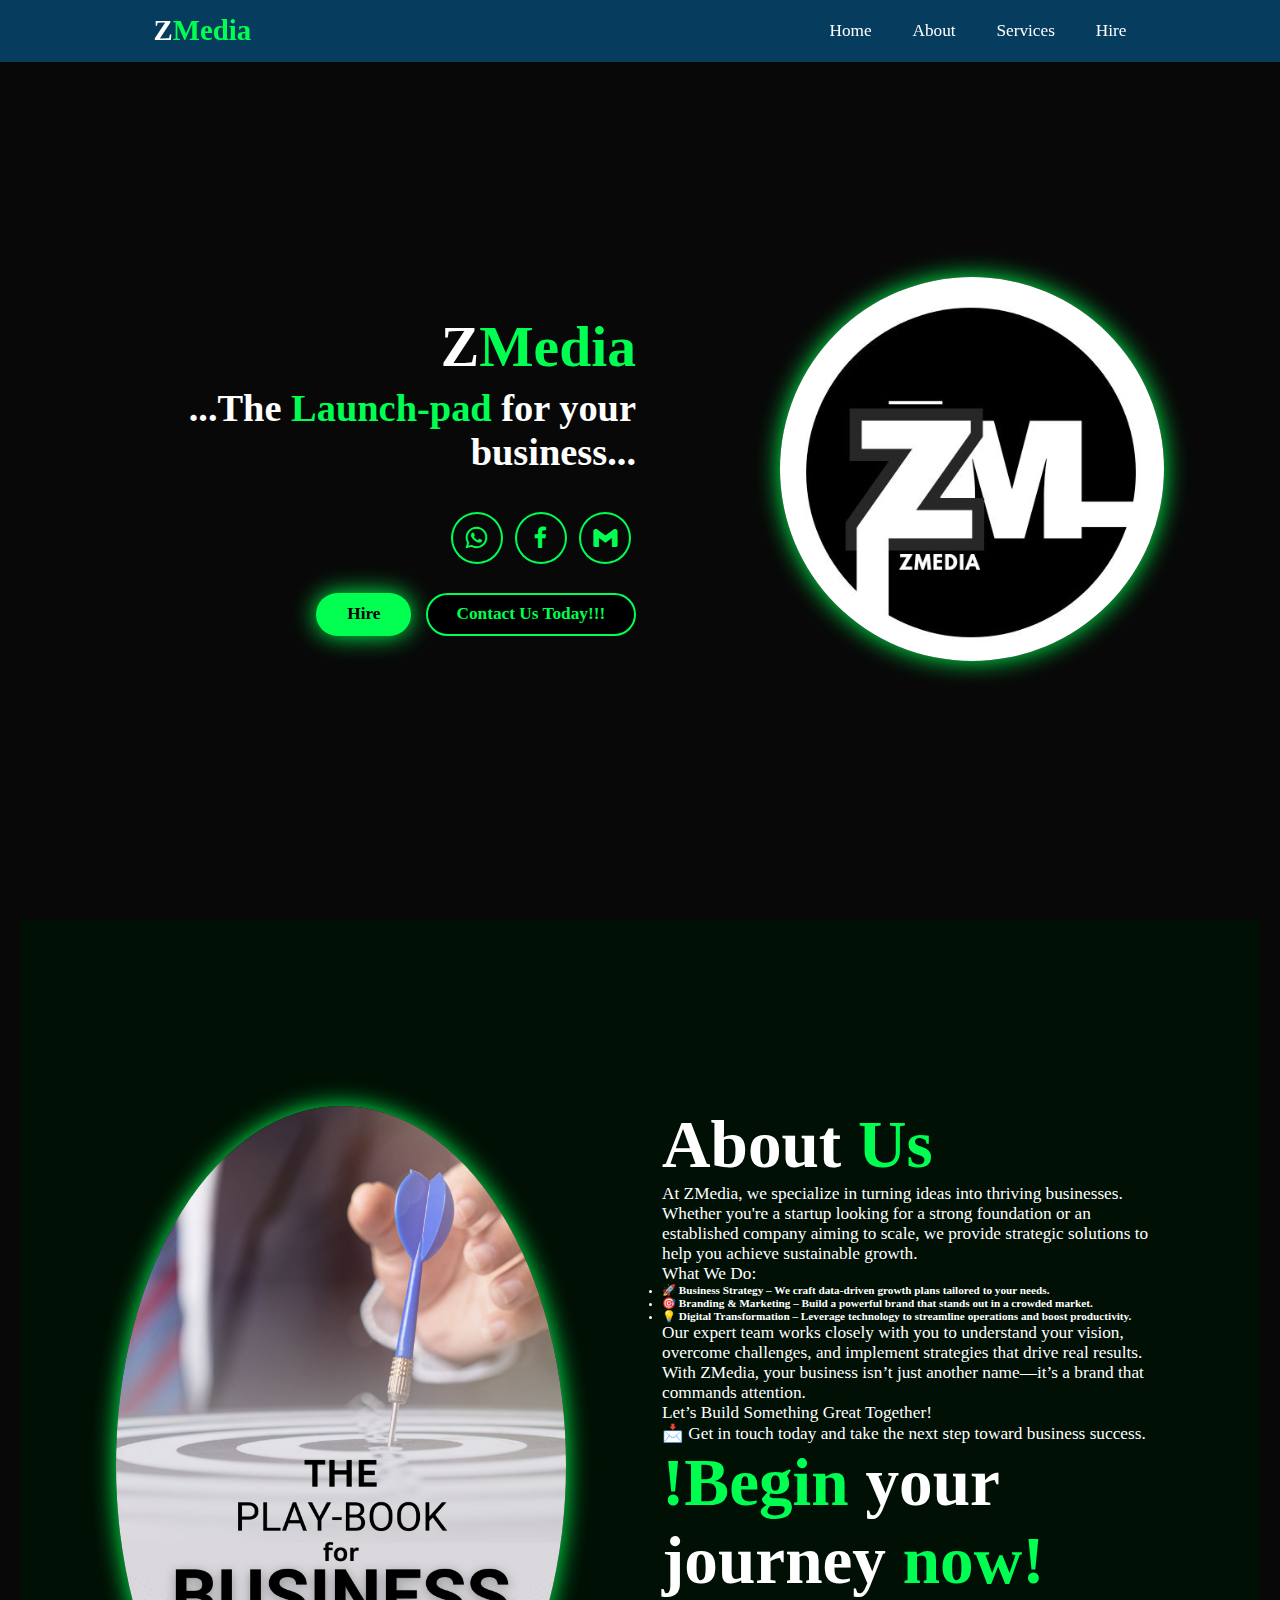
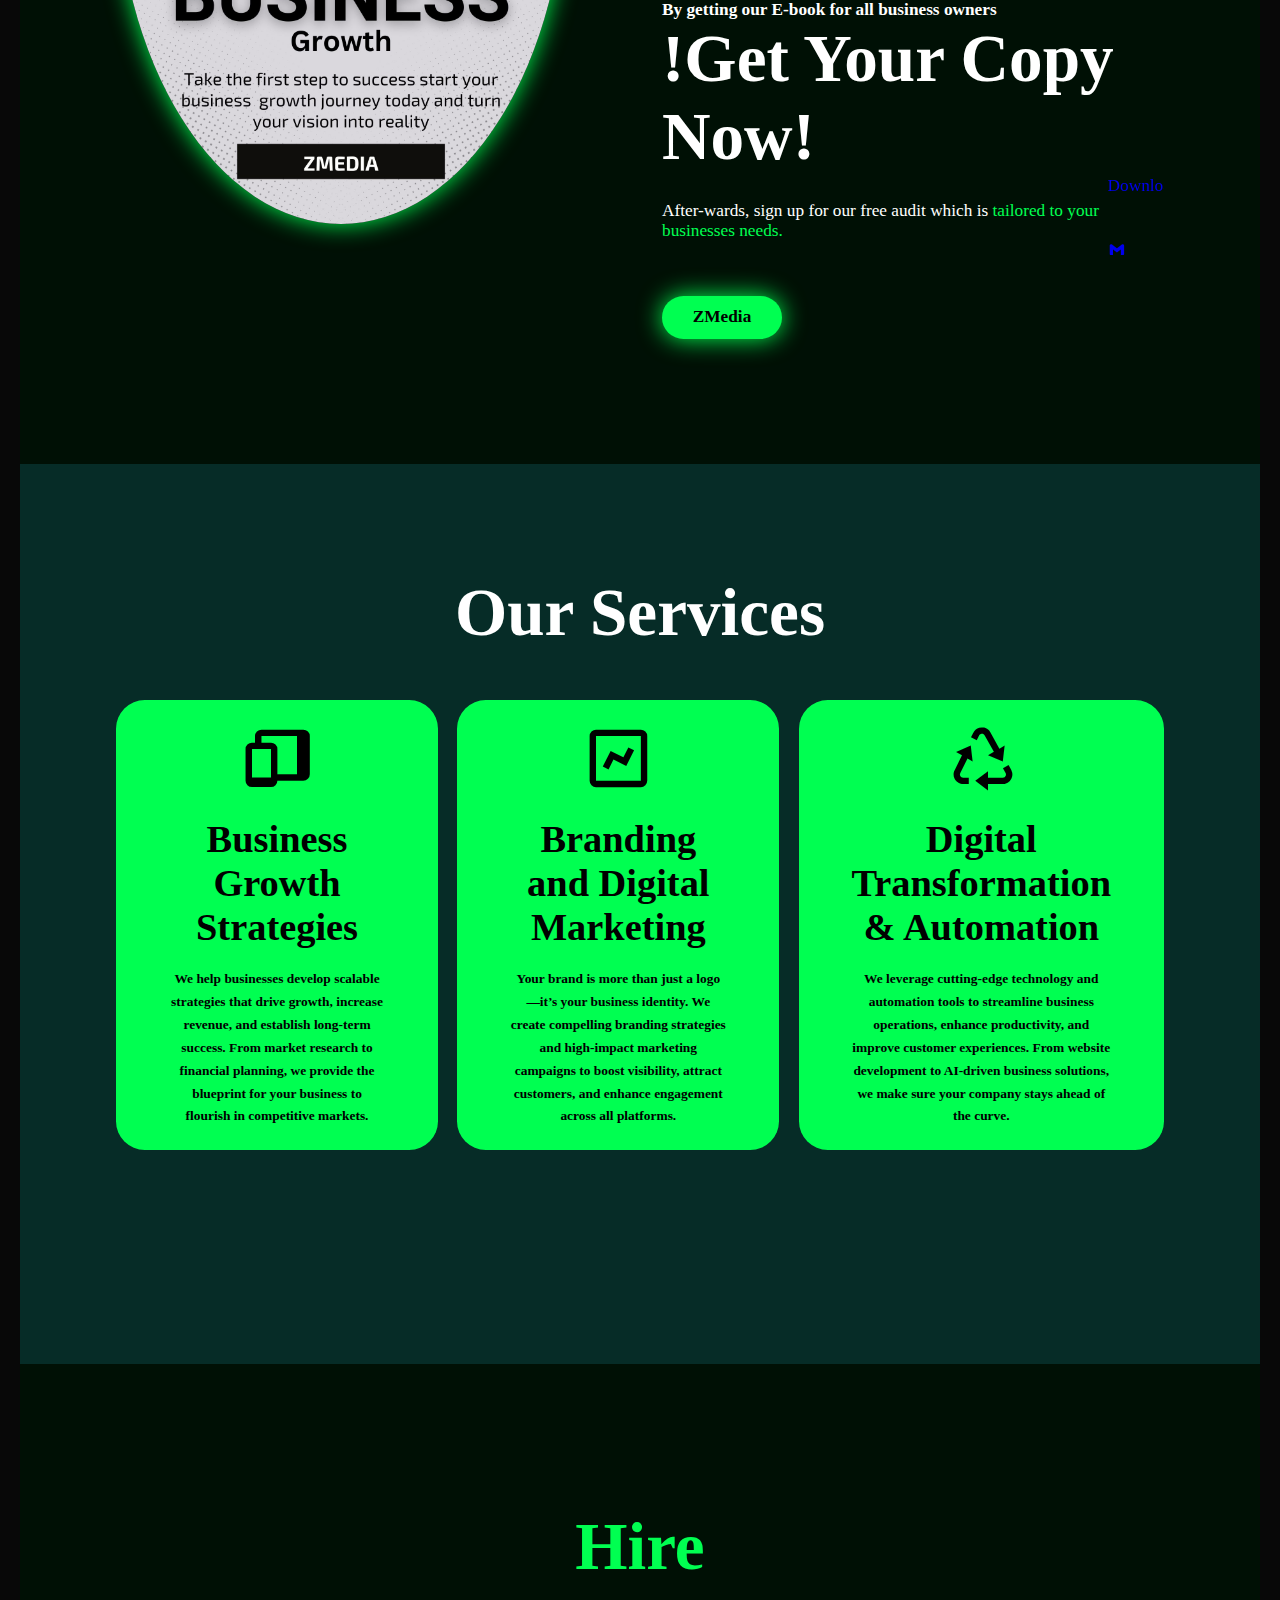
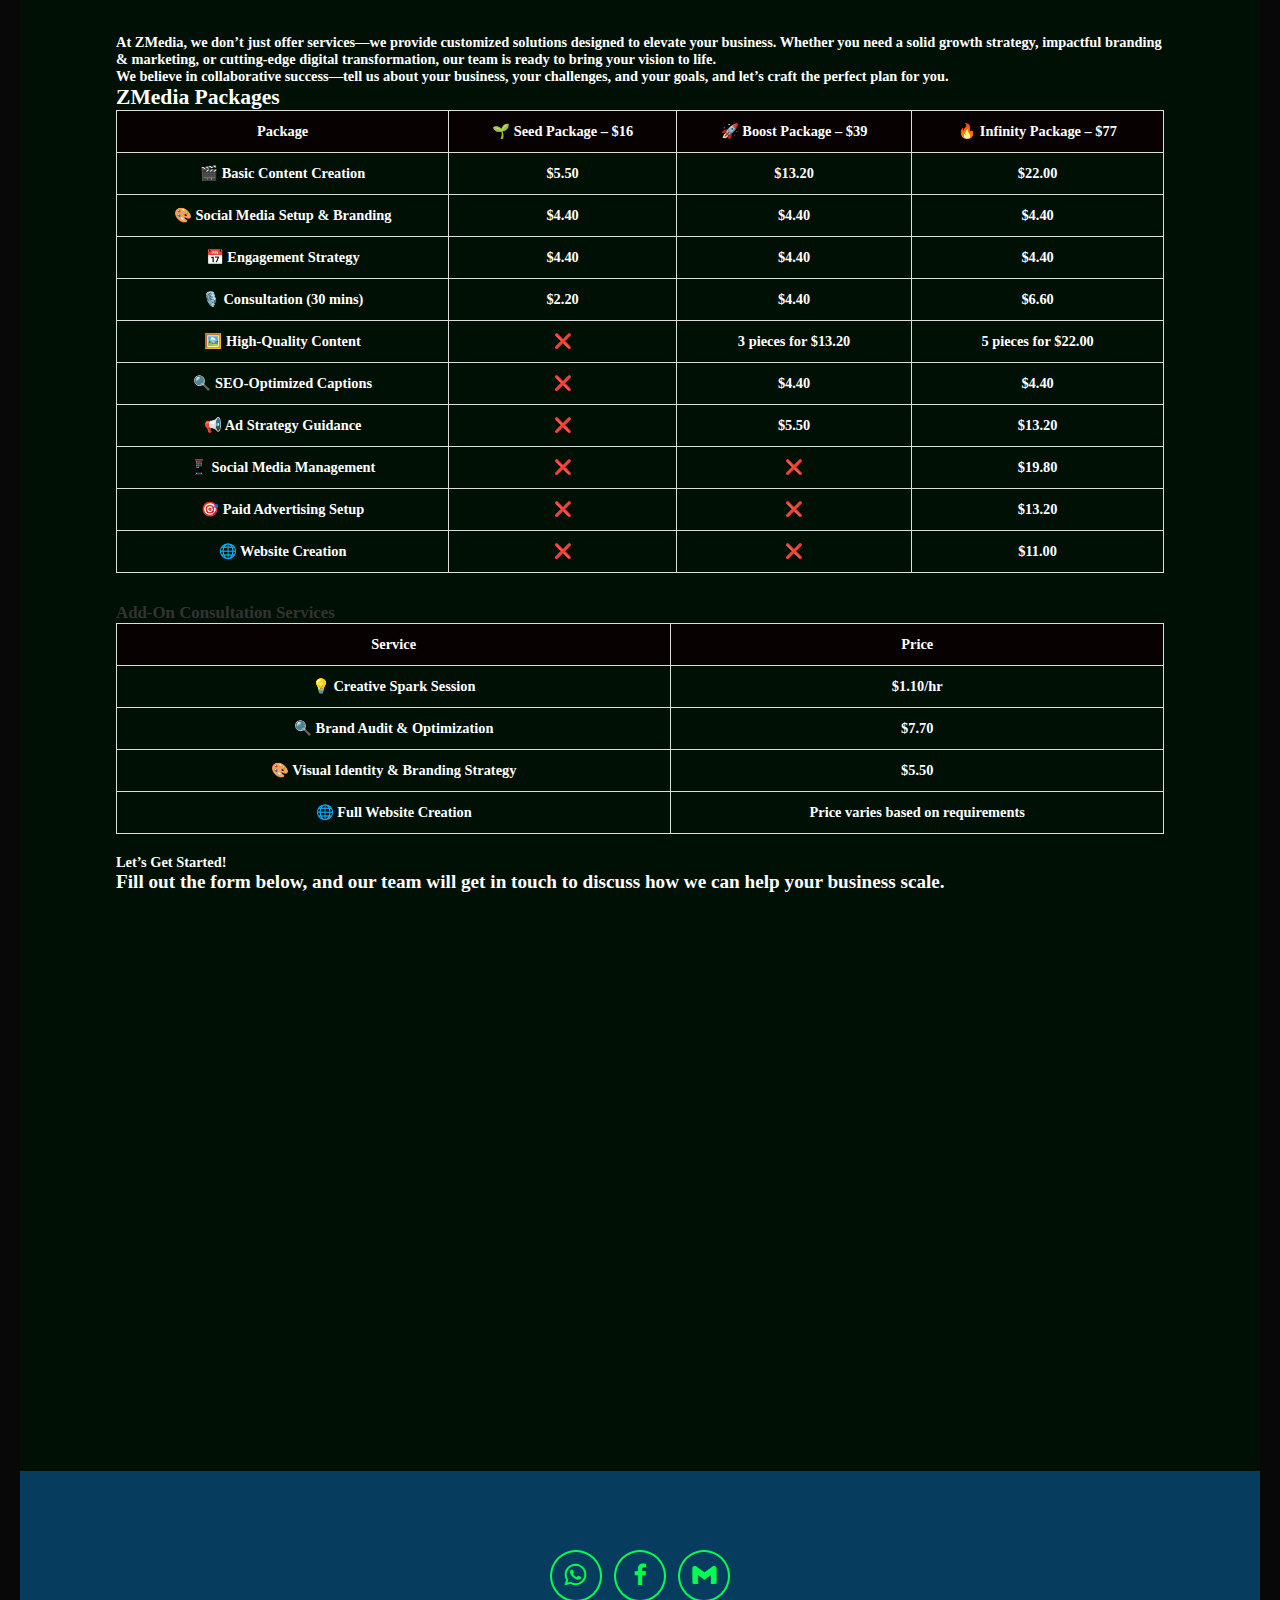
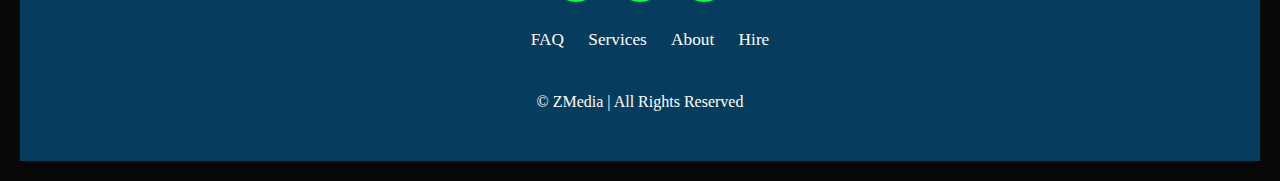
==== commit 0f52b9a2: "Update index.html" ====
--- a/index.html
+++ b/index.html
@@ -13,60 +13,11 @@
     />
     <meta charset="UTF-8" />
     <meta name="viewport" content="width=device-width, initial-scale=1">
-    <meta name="description" content="ZMedia - Helping entrepreneurs, startups, and businesses scale with strategic growth solutions, branding, digital marketing
-    ,Business expansion
-    ,Market penetration
-    ,Revenue growth
-    ,Profitability
-    ,Customer acquisition
-    ,Market share
-    ,Sales increase
-    ,Product development
-    ,Innovation
-    ,Strategic partnerships
-    ,Mergers and acquisitions
-    ,Brand awareness
-    ,Digital transformation
-    ,Operational efficiency
-    ,Supply chain optimization
-    ,Customer retention
-    ,Competitive advantage
-    ,Business diversification
-    ,Global expansion
-    ,E-commerce growth
-    ,Social media marketing
-    ,Content marketing
-    ,Search engine optimization (SEO)
-    ,Customer relationship management (CRM)
-    ,Data analytics
-    ,Business intelligence
-    ,Financial management
-    ,Cost reduction
-    ,Lean management
-    ,Agile methodology
-    ,Employee training
-    ,Leadership development
-    ,Corporate culture
-    ,Innovation strategy
-    ,Product diversification
-    ,Market research
-    ,Consumer behavior analysis
-    ,Brand positioning
-    ,Customer experience
-    ,User experience (UX)
-    ,Mobile marketing
-    ,Affiliate marketing
-    ,Influencer marketing
-    ,Email marketing
-    ,Public relations
-    ,Corporate social responsibility (CSR)
-    ,Sustainability practices
-    ,Risk management
-    ,Business continuity planning
-    ,Financial forecasting." />
+    <meta name="description" content="ZMedia - ,Customer acquisition, Market share, Sales increase, Product development, Innovation, Strategic partnerships, Mergers and acquisitions, Brand awareness, Digital transformation, Operational efficiency, Supply chain optimization, Customer retention, Competitive advantage, Business diversification, Global expansion, E-commerce growth, Social media marketing, Content marketing, Search engine optimization (SEO), Customer relationship management (CRM), Data analytics, Business intelligence, Financial management, Cost reduction, Lean management, Agile methodology, Employee training, Leadership development, Corporate culture, Innovation strategy, Product diversification, Market research, Consumer behavior analysis, Brand positioning, Customer experience, User experience (UX), Mobile marketing, Affiliate marketing, Influencer marketing, Email marketing, Public relations, Corporate social responsibility (CSR), Sustainability practices, Risk management, Business continuity planning, Financial forecasting." />
     <meta name="keywords" content="business growth, entrepreneurship, digital marketing, branding, startups, marketing strategy, business consulting, social media marketing, online business, SEO optimization, content marketing, automation, lead generation, website development, business scaling" />
     <meta name="robots" content="index, follow" />
     <meta property="og:title" content="ZMedia - The Launch-pad for Your Business" />
+    <meta name="google-site-verification" content="Ytp-cLkAqy9k9aYS0BHpx_8cejcFkAdERR4W64qe2lo" />
     <meta property="og:description" content="Helping businesses achieve sustainable growth through digital transformation, branding, and marketing strategies." />
     <link rel="icon" type="image/png" href="ZMedia Logo.png">
     <title>ZMedia.Official</title>
@@ -75,7 +26,6 @@
     href="https://unpkg.com/boxicons@2.1.4/css/boxicons.min.css"
     rel="stylesheet"
     />
-   
   </head>
   <body>
 
@@ -192,99 +142,135 @@
          <div> 
           <h2>ZMedia Packages</h2>
 
+          <style>
+            body {
+              font-family: Arial, sans-serif;
+              padding: 20px;
+            }
+            table {
+              width: 100%;
+              border-collapse: collapse;
+              margin-bottom: 20px;
+            }
+            th, td {
+              border: 1px solid #ddd;
+              padding: 12px;
+              text-align: center;
+            }
+            th {
+              background-color: #080101;
+            }
+            .add-ons h3 {
+              margin-top: 30px;
+              color: #333;
+            }
+          </style>
+        </head>
+        <body>
+        
+        
+        <table>
+          <thead>
+            <tr>
+              <th>Package</th>
+              <th>🌱 Seed Package – $16</th>
+              <th>🚀 Boost Package – $39</th>
+              <th>🔥 Infinity Package – $77</th>
+            </tr>
+          </thead>
+          <tbody>
+            <tr>
+              <td>🎬 Basic Content Creation</td>
+              <td>$5.50</td>
+              <td>$13.20</td>
+              <td>$22.00</td>
+            </tr>
+            <tr>
+              <td>🎨 Social Media Setup & Branding</td>
+              <td>$4.40</td>
+              <td>$4.40</td>
+              <td>$4.40</td>
+            </tr>
+            <tr>
+              <td>📅 Engagement Strategy</td>
+              <td>$4.40</td>
+              <td>$4.40</td>
+              <td>$4.40</td>
+            </tr>
+            <tr>
+              <td>🎙️ Consultation (30 mins)</td>
+              <td>$2.20</td>
+              <td>$4.40</td>
+              <td>$6.60</td>
+            </tr>
+            <tr>
+              <td>🖼️ High-Quality Content</td>
+              <td>❌</td>
+              <td>3 pieces for $13.20</td>
+              <td>5 pieces for $22.00</td>
+            </tr>
+            <tr>
+              <td>🔍 SEO-Optimized Captions</td>
+              <td>❌</td>
+              <td>$4.40</td>
+              <td>$4.40</td>
+            </tr>
+            <tr>
+              <td>📢 Ad Strategy Guidance</td>
+              <td>❌</td>
+              <td>$5.50</td>
+              <td>$13.20</td>
+            </tr>
+            <tr>
+              <td>📱 Social Media Management</td>
+              <td>❌</td>
+              <td>❌</td>
+              <td>$19.80</td>
+            </tr>
+            <tr>
+              <td>🎯 Paid Advertising Setup</td>
+              <td>❌</td>
+              <td>❌</td>
+              <td>$13.20</td>
+            </tr>
+            <tr>
+              <td>🌐 Website Creation</td>
+              <td>❌</td>
+              <td>❌</td>
+              <td>$11.00</td>
+            </tr>
+          </tbody>
+        </table>
+        
+        <div class="add-ons">
+          <h3>Add-On Consultation Services</h3>
           <table>
-              <tr>
-                  <th>Package</th>
-                  <th>🌱 Seed Package – $16</th>
-                  <th>🚀 Boost Package – $39</th>
-                  <th>🔥 Infinity Package – $77</th>
-              </tr>
-              <tr>
-                  <td>🎬 Basic Content Creation</td>
-                  <td>$5.50</td>
-                  <td>$13.20</td>
-                  <td>$22.00</td>
-              </tr>
-              <tr>
-                  <td>🎨 Social Media Setup & Branding</td>
-                  <td>$4.40</td>
-                  <td>$4.40</td>
-                  <td>$4.40</td>
-              </tr>
-              <tr>
-                  <td>📅 Engagement Strategy</td>
-                  <td>$4.40</td>
-                  <td>$4.40</td>
-                  <td>$4.40</td>
-              </tr>
-              <tr>
-                  <td>🎙️ Consultation (30 mins)</td>
-                  <td>$2.20</td>
-                  <td>$4.40</td>
-                  <td>$6.60</td>
-              </tr>
-              <tr>
-                  <td>🖼️ High-Quality Content</td>
-                  <td>❌</td>
-                  <td>3 pieces for $13.20</td>
-                  <td>5 pieces for $22.00</td>
-              </tr>
-              <tr>
-                  <td>🔍 SEO-Optimized Captions</td>
-                  <td>❌</td>
-                  <td>$4.40</td>
-                  <td>$4.40</td>
-              </tr>
-              <tr>
-                  <td>📢 Ad Strategy Guidance</td>
-                  <td>❌</td>
-                  <td>$5.50</td>
-                  <td>$13.20</td>
-              </tr>
-              <tr>
-                  <td>📱 Social Media Management</td>
-                  <td>❌</td>
-                  <td>❌</td>
-                  <td>$19.80</td>
-              </tr>
-              <tr>
-                  <td>🎯 Paid Advertising Setup</td>
-                  <td>❌</td>
-                  <td>❌</td>
-                  <td>$13.20</td>
-              </tr>
-              <tr>
-                  <td>🌐 Website Creation</td>
-                  <td>❌</td>
-                  <td>❌</td>
-                  <td>$11.00</td>
-              </tr>
+            <thead>
+              <tr>
+                <th>Service</th>
+                <th>Price</th>
+              </tr>
+            </thead>
+            <tbody>
+              <tr>
+                <td>💡 Creative Spark Session</td>
+                <td>$1.10/hr</td>
+              </tr>
+              <tr>
+                <td>🔍 Brand Audit & Optimization</td>
+                <td>$7.70</td>
+              </tr>
+              <tr>
+                <td>🎨 Visual Identity & Branding Strategy</td>
+                <td>$5.50</td>
+              </tr>
+              <tr>
+                <td>🌐 Full Website Creation</td>
+                <td>Price varies based on requirements</td>
+              </tr>
+            </tbody>
           </table>
-      
-          <div class="add-ons">
-              <h3>Add-On Consultation Services</h3>
-              <table>
-                  <tr>
-                      <th>Service</th>
-                      <th>Price</th>
-                  </tr>
-                  <tr>
-                      <td>💡 Creative Spark Session</td>
-                      <td>$1.10/hr</td>
-                  </tr>
-                  <tr>
-                      <td>🔍 Brand Audit & Optimization</td>
-                      <td>$7.70</td>
-                  </tr>
-                  <tr>
-                      <td>🎨 Visual Identity & Branding Strategy</td>
-                      <td>$5.50</td>
-                  </tr>
-                  <tr>
-                      <td>🌐 Full Website Creation</td>
-                      <td>Price varies based on requirements</td>
-                  </tr>
-              </table>
+        </div>
           </div>
       </div>
 </p></div>
